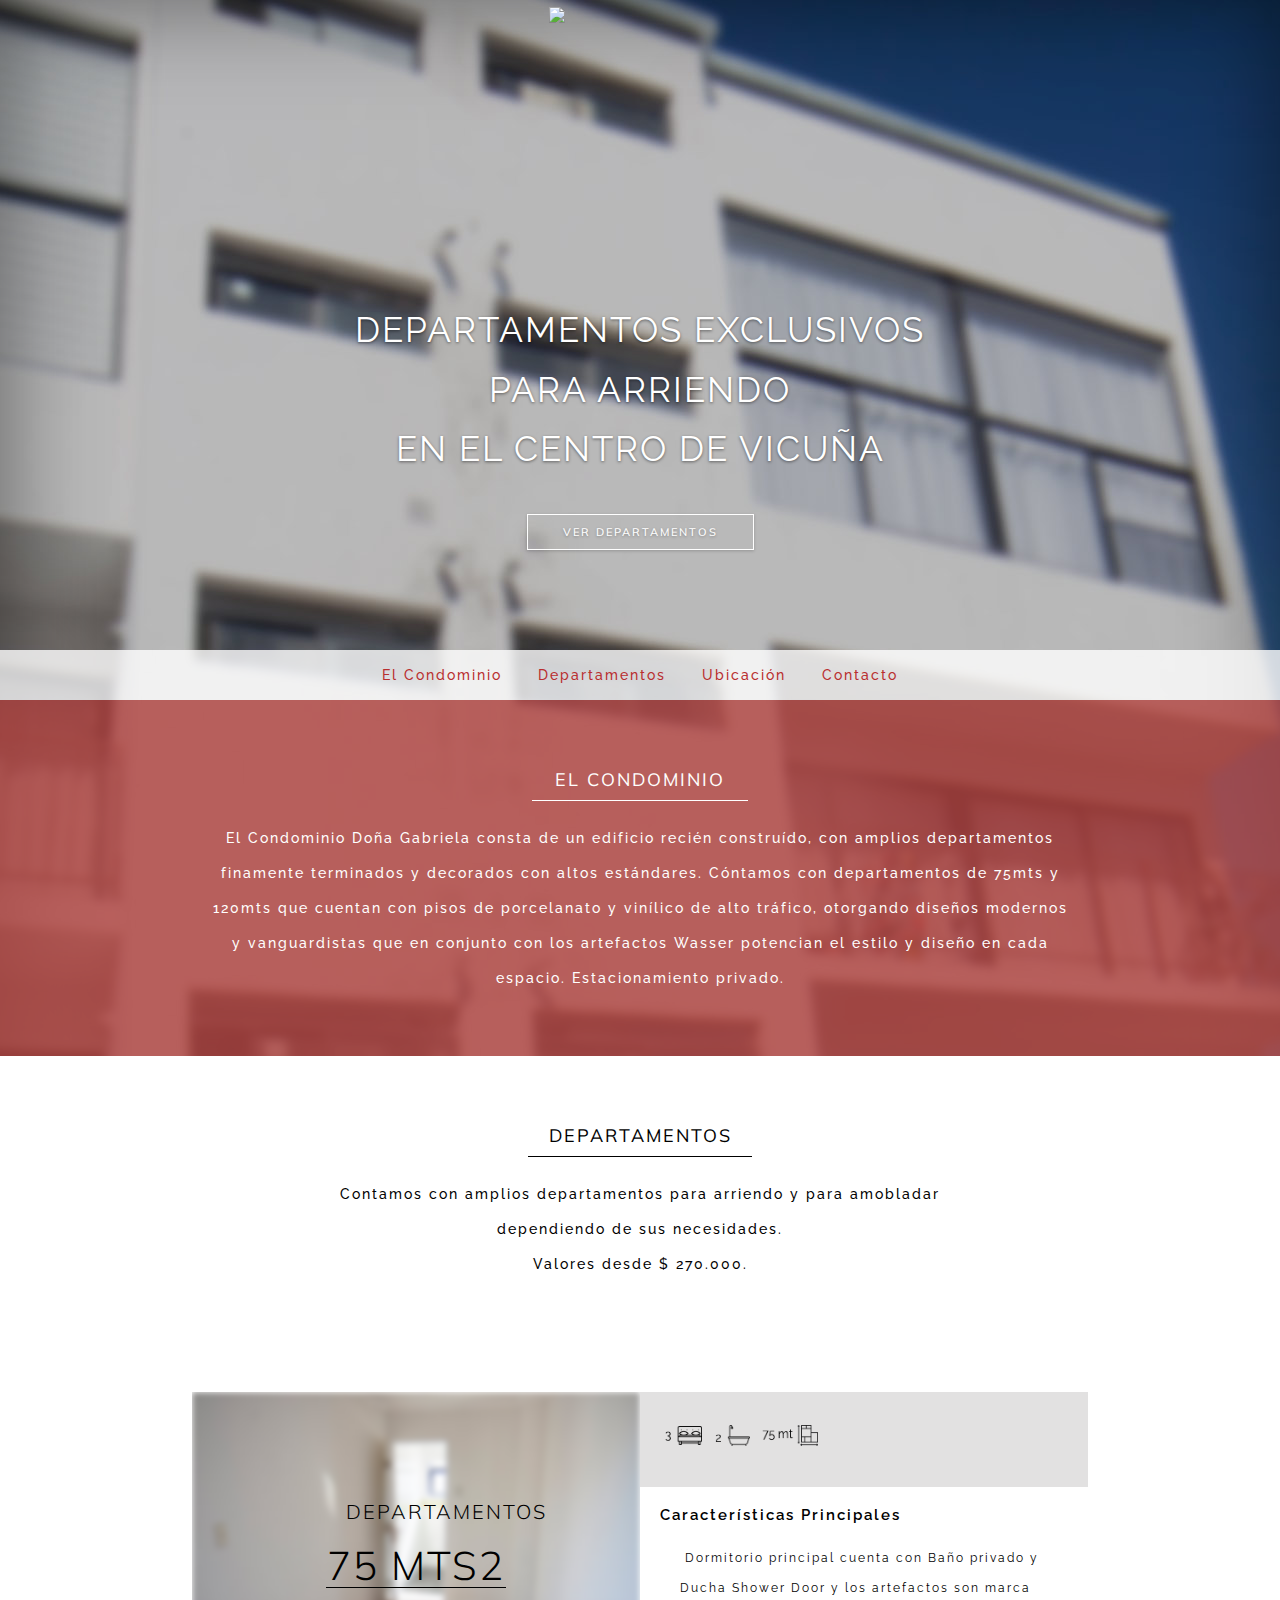
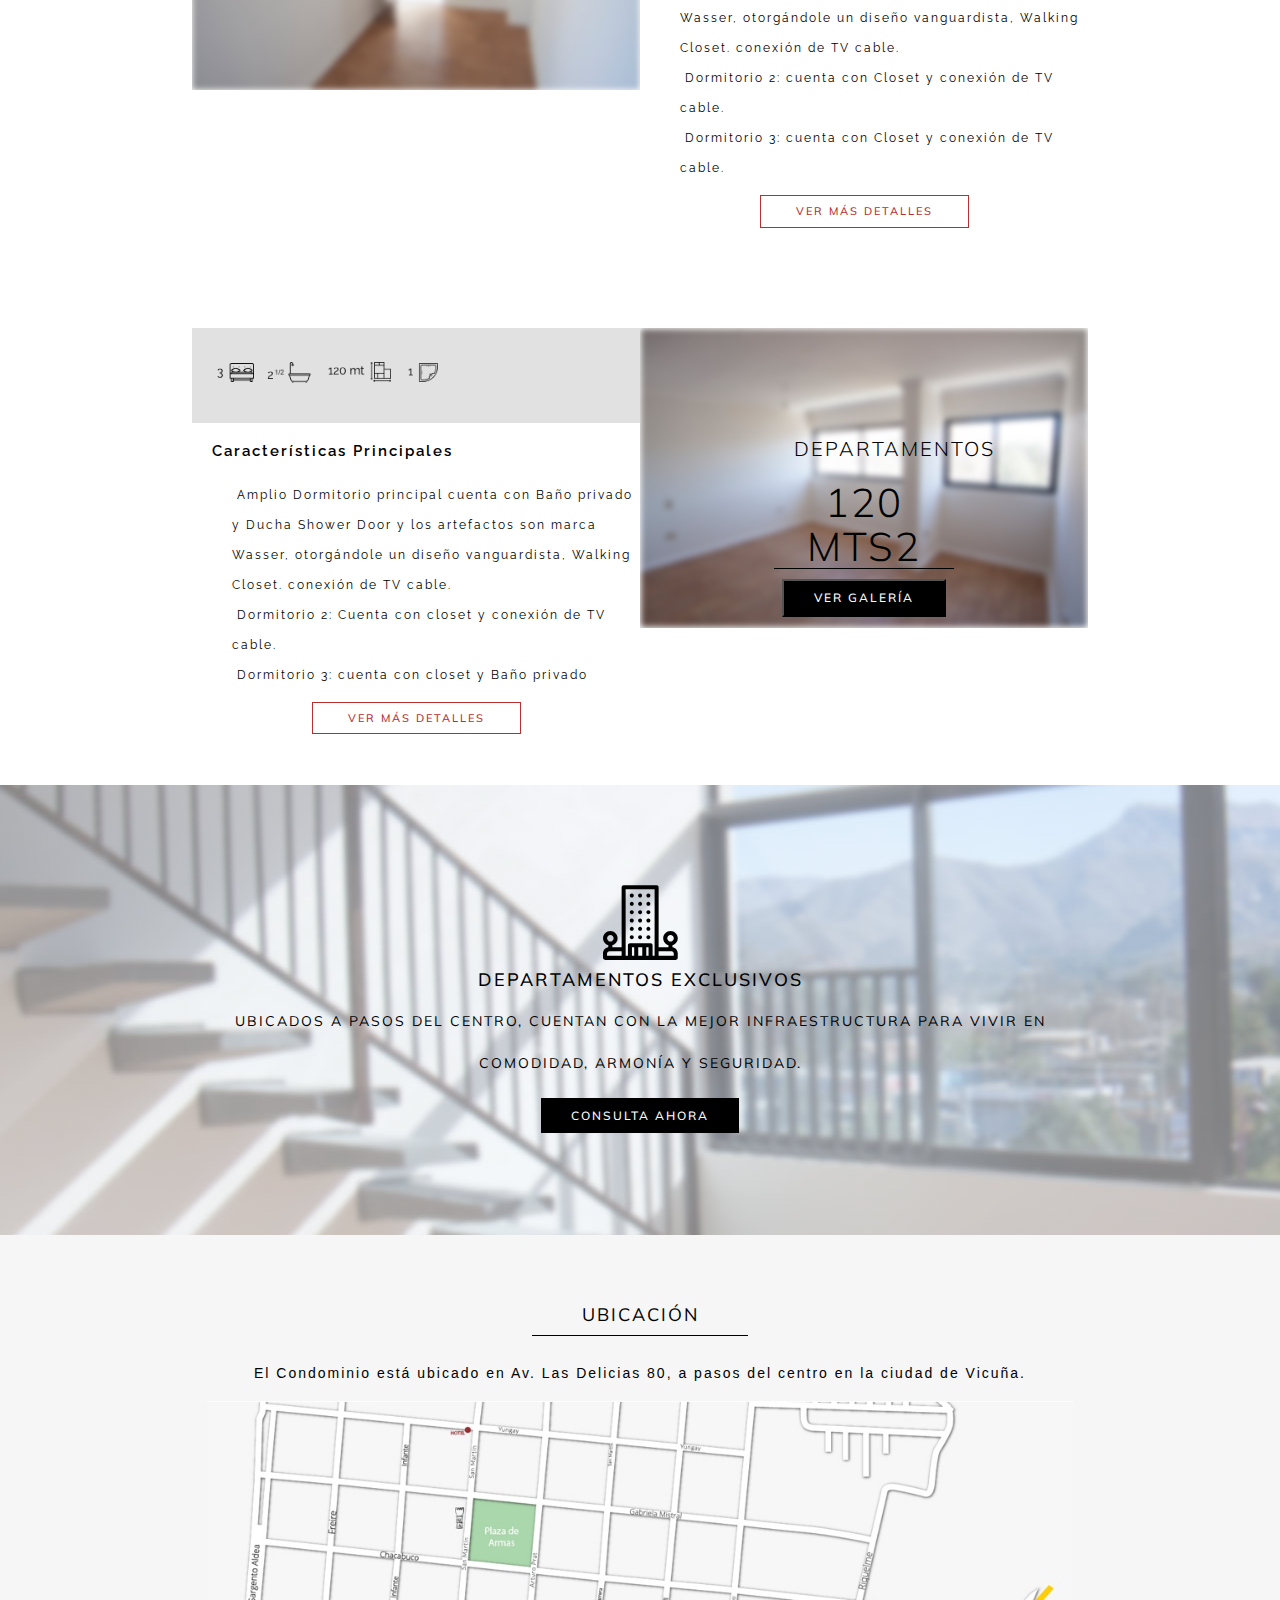
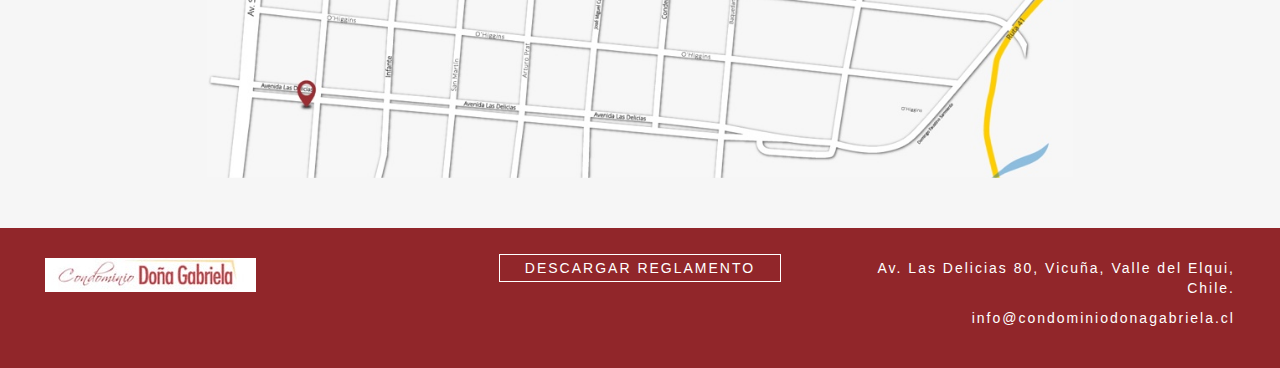
==== index.html @ 1461b1c6 "Cambios en script" ====
<!DOCTYPE html>
<html lang="es">
  <head>
    <meta charset="utf-8">
    <meta http-equiv="X-UA-Compatible" content="IE=edge">
    <meta name="viewport" content="width=device-width, initial-scale=1">
    <!-- The above 3 meta tags *must* come first in the head; any other head content must come *after* these tags -->
    <meta name="description" content="">
    <meta name="author" content="">

    <title>Departamentos arriendo Vicuña. Condominio Doña Gabriela</title>

    <!-- Bootstrap core CSS -->
    <link rel="stylesheet" href="https://maxcdn.bootstrapcdn.com/bootstrap/3.3.7/css/bootstrap.min.css" integrity="sha384-BVYiiSIFeK1dGmJRAkycuHAHRg32OmUcww7on3RYdg4Va+PmSTsz/K68vbdEjh4u" crossorigin="anonymous">
    <!-- Custom styles for this template -->
    <link href="http://code.ionicframework.com/ionicons/2.0.1/css/ionicons.min.css" rel="stylesheet">
    <link href="css/cover.css" rel="stylesheet">
    <link href="css/main.css" rel="stylesheet">
    <link href="https://fonts.googleapis.com/css?family=Muli:300,400|Raleway:300,400,500,600" rel="stylesheet">

  </head>

  <body>

    <div class="site-wrapper">
      <div class="site-wrapper-inner">
        <h3 class="masthead-brand"><img src="img/rectangle-12.jpg"></h3>
        <div class="cover-container">
          <div class="inner cover" id="int-cover">
            <h1 class="cover-heading">DEPARTAMENTOS EXCLUSIVOS <br> PARA ARRIENDO <br> EN EL CENTRO DE VICUÑA</h1>
            <p class="lead">
              <a href="#section2" class="btn btn-lg btn-default">VER DEPARTAMENTOS</a>
            </p>
          </div>
        </div>


        <div id="modal-contact" class="modal" role="dialog" style="display: none">
          <div class="modal-dialog">
            <div class=" contact-wrapper">
              <div class="container">

                <button class="close" type="button" data-dismiss="modal">×</button>
                <h1 class="modal__contact__title">Contacto</h1>

                <div class="row">
                  <div class="col-md-8 col-md-offset-3">
                  
                    <p>Ponte en contacto con nosotros:</p>
                    <form action="https://formspree.io/claudio@elbuencamino.com" method="POST">
                      <input type="text" name="nombre" placeholder="Tu Nombre">
                      <input type="email" name="email" placeholder="Tu E-Mail">
                      <input type="text" name="telefono" placeholder="Tu Teléfono">
                      <textarea rows="4" name="mensaje" placeholder="Tu Mensaje"></textarea>
                      <input type="submit" class="btn btn-lg btn-primary btn-block" value="Enviar">
                    </form>
                  </div>
                  <div class="col-md-4">
                  
                   <!--  <p>
                      También puedes contactarnos en:<br/><br/>
                      Vicuña<br/>
                    Cordovez 540, local 104<br/>
                    Edificio Comercial Buale<br/>
                    Fono: +56 51 222 2625<br/>
                    Cel: +569 9219 5871<br/><br/>

                    Santiago<br/>
                    Avenida Tobalaba 4033, <br/>
                    Oficina A Providencia.<br/>
                    Fono: +56 2 2277 74 41 <br/>
                    <img src="img/mail.svg" /> info@condominiodonagabriela.cl 
                  </p> -->
                  </div>
                </div>
                <div class="row footer">
                  <p>Síguenos en</p>
                  <img src="img/twitter.svg"><img src="img/facebook.svg">
                  <p>Inmobiliaria Santa Mónica S.A. ©</p>
                </div>
              </div>
            </div>
          </div>
        </div>


        <div class="nav">
          <div class="inner">
            <nav class="navbar navbar-default">
              <div class="container-fluid">
                  <!-- Brand and toggle get grouped for better mobile display -->
                  <div class="navbar-header">
                    <button type="button" class="navbar-toggle collapsed" data-toggle="collapse" data-target="#bs-example-navbar-collapse-1" aria-expanded="false">
                      <span class="sr-only">Toggle navigation</span>
                      <span class="icon-bar"></span>
                      <span class="icon-bar"></span>
                      <span class="icon-bar"></span>
                    </button>
                  </div>

                  <!-- Collect the nav links, forms, and other content for toggling -->
                  <div class="collapse navbar-collapse" id="bs-example-navbar-collapse-1">
                    <ul class="nav navbar-nav">
                      <!--<li class="active"><a href="#">Home<span class="sr-only">(current)</span></a></li>-->
                      <li><a href="#section1">El Condominio</a></li>
                      <li><a href="#section2">Departamentos </a></li>
                      <li><a href="#section4">Ubicación </a></li>
                      <li><a href="" data-toggle="modal" data-target="#modal-contact" target="_blank">Contacto</a></li>
                      <!--<li class="dropdown">
                        <a href="#" class="dropdown-toggle" data-toggle="dropdown" role="button" aria-haspopup="true" aria-expanded="false">Dropdown <span class="caret"></span></a>
                        <ul class="dropdown-menu">
                          <li><a href="#">Action</a></li>
                          <li><a href="#">Another action</a></li>
                          <li><a href="#">Something else here</a></li>
                          <li role="separator" class="divider"></li>
                          <li><a href="#">Separated link</a></li>
                          <li role="separator" class="divider"></li>
                          <li><a href="#">One more separated link</a></li>
                        </ul>
                      </li>-->
                    </ul>
                  </div><!-- /.navbar-collapse -->
              </div><!-- /.container-fluid -->
            </nav>
          </div>
        </div>
          <!--Sección1-->
        <div class="section1" id="section1">
          <div class="container row">
            <div class="col-md-12 col-md-12">
              <h4>El condominio</h4>
              <p>
                El Condominio Doña Gabriela consta de un edificio recién construído, con amplios departamentos
                finamente terminados y decorados con altos estándares.
                Cóntamos con departamentos de 75mts y 120mts que cuentan con pisos de porcelanato y
                vinílico de alto tráfico, otorgando diseños modernos y vanguardistas que en conjunto con los artefactos Wasser potencian el estilo y diseño en cada espacio. Estacionamiento privado.
              </p>
            </div>   
          </div>
        </div>
        <!-- Fin seccion1-->
        <!--Sección2-->
        <div class="section2" id="section2">
          <div class="container row">
            <div class="col-md-12 col-sm-12">
              <h4>Departamentos</h4>
              <p>
                Contamos con amplios departamentos para arriendo y para amobladar </br>dependiendo de sus necesidades.</br>
                Valores desde $ 270.000.
              </p>
            </div>   
          </div>
          <div class="row container" >
            <div class="col-md-6 col-lg-6 col-sm-12">
              <a title="Image 1" href="#section2" id="75mts">
                <img class="foto-75" src="img/dptos75.jpg" id="image-1" width="100%">
              </a>
                <div class="captions">
                  <h6 class="foto-cap">DEPARTAMENTOS</h6>
                  <h5 class="foto-cap">75 MTS2</h5>
                </div>
              </div>
            <div class="col-md-6 col-lg-6 col-sm-12">
              <div class="depto75">
                <!--<h5>$380.000</h5>-->
                <ul>
                  <li><img src="img/3D.png"></li>
                  <li><img src="img/2B.png"></li>
                  <li><img src="img/75mt.png"></li>
                </ul>
              </div>
              <h6>Características Principales</h6>
                <ul>
                  <li><span class="ion-ios-arrow-right"></span>Dormitorio principal cuenta con Baño privado y Ducha Shower Door y los artefactos son marca Wasser, otorgándole un diseño vanguardista, Walking Closet. conexión de TV cable.</li>
                  <li><span class="ion-ios-arrow-right"></span>Dormitorio 2: cuenta con Closet y conexión de TV cable.</li>
                  <li><span class="ion-ios-arrow-right"></span>Dormitorio 3: cuenta con Closet y conexión de TV cable.</li>
                </ul>
                <div id="detalles-75" style="display:none">
                <ul>
                  <li><span class="ion-ios-arrow-right"></span>Baño 2 : Ducha Shower Door y los artefactos son marca Wasser, otorgándole un diseño vanguardista</li>
                  <li><span class="ion-ios-arrow-right"></span>Living comedor: Un espacio bastante amplio. Para realizar sus sueños.</li>
                  <li><span class="ion-ios-arrow-right"></span>Cocina con logia : Bastante amplia. Con cubiertas en granito.</li>
                  <li><span class="ion-ios-arrow-right"></span>Terraza.</li>
                </ul>
              </div>
              <a class="btn" id ="btn-ver75" href="#">VER MÁS DETALLES</a>
            </div>
          </div>
          <div class="row container">
            <div class="col-md-6 col-lg-6 col-sm-12 visible-sm-6 visible-xs-6 hidden-lg hidden-md" id="imagen-120">
              <a title="Image 2" href="#section2">
                <img class="foto-75 thumbnail" src="img/dptos120.jpg" width="100%" id="image-2">
              </a>
              <div class="captions">
                <h6 class="foto-cap">DEPARTAMENTOS</h6>
                <h5 class="foto-cap">120 MTS2</h5>
                <button class="btn-galeria" data-toggle="modal" data-target="#modal-gallery"> Ver Galería</button>
              </div>
            </div>
            <div class="col-md-6 col-lg-6 col-sm-12 item" id="detalles-120">
              <div class="depto75">
                <!--<h5>$550.000</h5>-->
                <ul>
                  <li><img src="img/3D.png"></li>
                  <li><img src="img/2-B.png"></li>
                  <li><img src="img/120mt.png"></li>
                  <li><img src="img/1.png"></li>
                </ul>
              </div>
                <h6>Características Principales</h6>
                <ul>
                  <li><span class="ion-ios-arrow-right"></span>Amplio Dormitorio principal cuenta con Baño privado y Ducha Shower Door y los artefactos son marca Wasser, otorgándole un diseño vanguardista, Walking Closet. conexión de TV cable.</li>
                  <li><span class="ion-ios-arrow-right"></span>Dormitorio 2: Cuenta con closet y conexión de TV cable.</li>
                  <li><span class="ion-ios-arrow-right"></span>Dormitorio 3: cuenta con closet y Baño privado</li>
                </ul>
                <div id="detalles-200" style="display:none">
                  <ul>  
                    <li><span class="ion-ios-arrow-right"></span>Baño 2 : Ducha Shower Door y los artefactos son marca Wasser, otorgándole un diseño vanguardista</li>
                    <li><span class="ion-ios-arrow-right"></span>Living comedor: Un espacio bastante ampliio. En doble altura para realizar sus sueños.</li>
                    <li><span class="ion-ios-arrow-right"></span>Cocina con logia : Bastante amplia. Con cubiertas en granito.</li>
                    <li><span class="ion-ios-arrow-right"></span><strong>Terraza de 30mts2 que cuenta con un SPA ( Tina de Hidromasaje). Ideal para Relajarse con una vista espléndida al valle del Elqui.</strong></li>
                  </ul>
                </div>
                <a href="#" id="btn-ver">VER MÁS DETALLES</a>
            </div>
            <div class="col-md-6 col-lg-6 col-sm-12 hidden-sm hidden-xs visible-sm-6 visible-xs-6" id="imagen-120">
              <a title="Image 2" href="#section2">
                <img class="foto-75 thumbnail" src="img/dptos120.jpg" width="100%" id="image-2">
              </a>
              <div class="captions">
                <h6 class="foto-cap">DEPARTAMENTOS</h6>
                <h5 class="foto-cap">120 MTS2</h5>
                <button class="btn-galeria" data-toggle="modal" data-target="#modal-gallery"> Ver Galería</button>
              </div>          
            </div>
          </div>
        </div>
        <!-- Fin seccion2-->
        <!-- MODAL-->
        <div class="hidden" id="img-repo">
                  <!-- #image-1 -->
                  <!--<div class="item" id="image-1">
                    <img class="thumbnail img-responsive" title="Image 11" src="img/dptos120_1.jpg">
                  </div>
                  <div class="item" id="image-1">
                    <img class="thumbnail img-responsive" title="Image 12" src="img/dptos120_2.jpg">
                  </div>
                  <div class="item" id="image-1">
                    <img class="thumbnail img-responsive" title="Image 13" src="img/dptos120_3.jpg">
                  </div>-->
                    
                  <!-- #image-2 -->
                  <div class="item" id="image-2">
                    <img class="thumbnail img-responsive" title="Image 21" src="img/depto120_1.jpg">
                  </div>
                  <div class="item" id="image-2">
                    <img class="thumbnail img-responsive" title="Image 21" src="img/depto120_2.jpg">
                  </div>
                  <div class="item" id="image-2">
                    <img class="thumbnail img-responsive" title="Image 23" src="img/depto120_3.jpg">
                  </div>
              </div>
              <div class="modal" id="modal-gallery" role="dialog">
                    <div class="modal-dialog">
                      <div class="modal-content">
                        <!--<div class="modal-header">
                            <button class="close" type="button" data-dismiss="modal">×</button>
                            <h3 class="modal-title"></h3>
                        </div>-->
                        <div class="modal-body">
                          <button class="close" type="button" data-dismiss="modal">×</button>
                          <div id="modal-carousel" class="carousel">
                     
                            <div class="carousel-inner">           
                              <div class="active item" id="image-2">
                                <img class="thumbnail img-responsive" title="Image 21" src="img/depto120_1.jpg">
                              </div>
                              <div class="item" id="image-2">
                                <img class="thumbnail img-responsive" title="Image 21" src="img/depto120_2.jpg">
                              </div>
                              <div class="item" id="image-2">
                                <img class="thumbnail img-responsive" title="Image 23" src="img/depto120_3.jpg">
                              </div>
                            </div>
                            <a class="carousel-control left" href="#modal-carousel" data-slide="prev"><i class="glyphicon glyphicon-chevron-left"></i></a>
                            <a class="carousel-control right" href="#modal-carousel" data-slide="next"><i class="glyphicon glyphicon-chevron-right"></i></a>
                              
                          </div>
                        </div>
                        <div class="modal-footer">
                            <button class="btn btn-default" data-dismiss="modal">Cerrar</button>
                        </div>
                      </div>
                    </div>
              </div>
        <!--Sección3-->
        <div class="section3">
          <div class="container row">
            <div class="col-md-12 col-md-12">
              <img src="img/apartments.svg">
              <h4>DEPARTAMENTOS EXCLUSIVOS</h4>
              <p>
                UBICADOS A PASOS DEL CENTRO, CUENTAN CON LA MEJOR INFRAESTRUCTURA PARA VIVIR EN COMODIDAD, ARMONÍA Y SEGURIDAD.
              </p>
              <a data-toggle="modal" data-target="#modal-contact" href="#">CONSULTA AHORA</a>
            </div>   
          </div>
        </div>
        <!-- Fin seccion3-->
        <!--Sección4-->
        <div class="section4" id="section4">
          <div class="container row">
            <div class="col-md-12 col-md-12">
              <h4>UBICACIÓN</h4>
              <p>
                El Condominio está ubicado en Av. Las Delicias 80, a pasos del centro en la ciudad de Vicuña. 
              </p>
              <img class="img-responsive" src="img/mapa-condominio.jpg">
            </div>   
          </div>
        </div>
        <!-- Fin seccion4-->
      <footer class="row">
        <div class="col-md-4 text-left">
          <img src="img/logo.jpg">
        </div>
        <div class="col-md-4">
	        <a href="reglamento_interno.pdf" class="btn-reg">Descargar Reglamento</a>
        </div>
        <div class="col-md-4 text-right">
          <p>Av. Las Delicias 80, Vicuña, Valle del Elqui, Chile.</p>
          <p>info@condominiodonagabriela.cl</p>
        </div>
      </footer>
      </div>

    </div>
    
    <!-- Bootstrap core JavaScript
    ================================================== -->
    <!-- Placed at the end of the document so the pages load faster -->
    <script src="https://ajax.googleapis.com/ajax/libs/jquery/1.12.4/jquery.min.js"></script>
    <script src="https://code.jquery.com/jquery-migrate-1.2.1.min.js"></script>
    <script src="https://maxcdn.bootstrapcdn.com/bootstrap/3.3.7/js/bootstrap.min.js" integrity="sha384-Tc5IQib027qvyjSMfHjOMaLkfuWVxZxUPnCJA7l2mCWNIpG9mGCD8wGNIcPD7Txa" crossorigin="anonymous"></script>
    <script type="text/javascript">
    $(document).ready(function() {
        
       /* activate the carousel */
       $("#modal-carousel").carousel({interval:false});

       /* change modal title when slide changes */
       $("#modal-carousel").on("slid.bs.carousel",       function () {
            $(".modal-title")
            .html($(this)
            .find(".active img")
            .attr("title"));
       });

       /* when clicking a thumbnail */
       $(".row .thumbnail").click(function(){
        var content = $(".carousel-inner");
        var title = $(".modal-title");
      
        content.empty();  
        title.empty();
      
        var id = this.id;  
         var repo = $("#img-repo .item");
         var repoCopy = repo.filter("#" + id).clone();
         var active = repoCopy.first();
      
        active.addClass("active");
        title.html(active.find("img").attr("title"));
        content.append(repoCopy);

        // show the modal
        $("#modal-gallery").modal("show");
      });
      
      // jQuery
      $( "#btn-ver" ).click(function() {
        $(this).text(function(i, v){
               return v === 'VER MENOS DETALLES' ? 'VER MÁS DETALLES' : 'VER MENOS DETALLES'
            })
        event.preventDefault();
        $( "#detalles-200" ).toggle( "slow", function() {
        });
      });9
      $( "#btn-ver75" ).click(function() {
        $(this).text(function(i, v){
               return v === 'VER MENOS DETALLES' ? 'VER MÁS DETALLES' : 'VER MENOS DETALLES'
            })
        event.preventDefault();
        $( "#detalles-75" ).toggle( "slow", function() {
        });
      });
    });
    </script>
    <script type="text/javascript">

function goToByScroll(id) {
    $('html,body').animate({
        scrollTop: $(id).offset().top
    },'1000');
}

$("#bs-example-navbar-collapse-1 > ul > li > a").click(function (e) {
    // Prevent a page reload when a link is pressed
    e.preventDefault();
    // Call the scroll function
    goToByScroll($(this).attr("href"));
});
$("#int-cover a").click(function (e) {
    // Prevent a page reload when a link is pressed
    e.preventDefault();
    // Call the scroll function
    goToByScroll($(this).attr("href"));
});
</script>
<script>
$(document).ready(function() {
  $( ".captions" ).hover(
  function() {
    $( "#image-1" ).addClass( "enfoque");
  }, function() {
    $( "#image-1" ).removeClass( "enfoque" );
  }
);
});
</script>

<script>
  $(document).ready(function() {  
  		$(".carousel").swipe({
		  swipe: function(event, direction, distance, duration, fingerCount, fingerData) {
		
		    if (direction == 'left') $(this).carousel('next');
		    if (direction == 'right') $(this).carousel('prev');
		
		  },
		  allowPageScroll:"vertical"
		
		});
		$("#modal-contact").modal("show");
	});

  $(function() {
    $('a[href*="#"]:not([href="#"])').click(function() {
      if (location.pathname.replace(/^\//,'') == this.pathname.replace(/^\//,'') && location.hostname == this.hostname) {
        var target = $(this.hash);
        target = target.length ? target : $('[name=' + this.hash.slice(1) +']');
        if (target.length) {
          $('html, body').animate({
            scrollTop: target.offset().top
          }, 1000);
          return false;
        }
      }
    });
  });
</script>
  </body>
</html>
---- css/cover.css ----
/*
 * Globals
 */

/* Links */
a,
a:focus,
a:hover {
  color: #fff;
}

/* Custom default button */
.btn-default,
.btn-default:hover,
.btn-default:focus {
  color: #333;
  text-shadow: none; /* Prevent inheritance from `body` */
  background-color: #fff;
  border: 1px solid #fff;
}


/*
 * Base structure
 */

html,
body {
  height: 100%;
  background-color: #333;
}
body {
  color: #fff;
  text-align: center;
}

/* Extra markup and styles for table-esque vertical and horizontal centering */
.site-wrapper {
    background:url(../img/Condominio-Islas-del-Mediterraneo-La-Serena.jpg) center top no-repeat;
  	display: table;
  	width: 100%;
  	height: 100%; /* For at least Firefox */
  	min-height: 100%;
  	-webkit-box-shadow: inset 0 0 100px rgba(0,0,0,.5);
          box-shadow: inset 0 0 100px rgba(0,0,0,.5);
}
.site-wrapper-inner {
  display: table-cell;
  vertical-align: top;
}
.cover-container {
  margin-right: auto;
  margin-left: auto;
}

/* Padding for spacing */
.inner {
  padding: 30px;
}


/*
 * Header
 */
.masthead-brand {
  position: absolute;
  top: 0;
  left: 50%;
  margin-left:-91px;
  margin-top: 0;
  margin-bottom: 10px;

}

.masthead-nav > li {
  display: inline-block;
}
.masthead-nav > li + li {
  margin-left: 20px;
}
.masthead-nav > li > a {
  padding-right: 0;
  padding-left: 0;
  font-size: 16px;
  font-weight: bold;
  color: #fff; /* IE8 proofing */
  color: rgba(255,255,255,.75);
  border-bottom: 2px solid transparent;
}
.masthead-nav > li > a:hover,
.masthead-nav > li > a:focus {
  background-color: transparent;
  border-bottom-color: #a9a9a9;
  border-bottom-color: rgba(255,255,255,.25);
}
.masthead-nav > .active > a,
.masthead-nav > .active > a:hover,
.masthead-nav > .active > a:focus {
  color: #fff;
  border-bottom-color: #fff;
}

@media (min-width: 768px) {
  .masthead-brand {
    float: left;
  }
  .masthead-nav {
    float: right;
  }
}


/*
 * Cover
 */

.cover {
  padding: 0 20px;
}
.cover .btn-lg {
  padding: 10px 20px;
  font-weight: bold;
}


/*
 * Footer
 */

.mastfoot {
  color: #999; /* IE8 proofing */
  color: rgba(255,255,255,.5);
}


/*
 * Affix and center
 */

@media (min-width: 768px) {
  /* Pull out the header and footer */
  .masthead {
    position: fixed;
    top: 0;
  }
  .mastfoot {
    position: fixed;
    bottom: 0;
  }
  /* Start the vertical centering */
  .site-wrapper-inner {
    vertical-align: middle;
  }
  /* Handle the widths */
  .masthead,
  .mastfoot,
  .cover-container {
    width: 100%; /* Must be percentage or pixels for horizontal alignment */
  }
}

@media (min-width: 992px) {
  .masthead,
  .mastfoot,
  .cover-container {
    width: 700px;
  }
}
---- css/main.css ----
@import url(https://fonts.googleapis.com/css?family=Raleway:400,500,600|Muli:400,300);
.site-wrapper {
  letter-spacing: 2px;
}

.site-wrapper .cover-container {
  margin: 300px auto 100px auto;
}

.site-wrapper .cover-container .cover-heading {
  text-shadow: 0 1px 3px rgba(0, 0, 0, 0.5);
  font-family: "Raleway", sans-serif;
  font-weight: 400;
  line-height: 1.7;
  font-size: 3.5rem;
  text-shadow: 0 1px 3px rgba(0, 0, 0, 0.5);
  -moz-text-shadow: 0 1px 3px rgba(0, 0, 0, 0.5);
  -webkit-text-shadow: 0 1px 3px rgba(0, 0, 0, 0.5);
}

.site-wrapper .cover-container .lead {
  margin-top: 35px;
}

.site-wrapper .cover-container .btn-default {
  font-family: "Muli", sans-serif;
  font-weight: 500;
  font-size: 1.1rem;
  color: #FFF;
  background-color: transparent;
  border: 1px solid #FFF;
  border-radius: 0;
  padding: 10px 35px;
  text-shadow: 0 1px 3px rgba(0, 0, 0, 0.3);
  -moz-text-shadow: 0 1px 3px rgba(0, 0, 0, 0.3);
  -webkit-text-shadow: 0 1px 3px rgba(0, 0, 0, 0.3);
  box-shadow: 0 1px 3px rgba(0, 0, 0, 0.2);
}

.site-wrapper .nav .inner {
  padding: 0;
}

.site-wrapper .nav .inner .navbar {
  border-radius: 0;
  text-align: center;
  margin-bottom: 0;
}

.site-wrapper .nav .inner .navbar-default {
  background-color: rgba(255, 255, 255, 0.8);
  border: 0;
}

.site-wrapper .nav .inner .navbar-default .navbar-nav {
  float: none;
}

.site-wrapper .nav .inner .navbar-default .navbar-nav > li {
  float: none;
  display: inline-block;
  *display: inline;
  /* ie7 fix */
  *zoom: 1;
  /* hasLayout ie7 trigger */
  vertical-align: top;
}

.site-wrapper .nav .inner .navbar-default .navbar-nav > li > a {
  font-family: "Raleway", sans-serif;
  font-weight: 500;
  color: #B92E2F;
}

.site-wrapper .section1 {
  color: #FFF;
  background-color: rgba(183, 73, 69, 0.8);
  width: 100%;
}

.site-wrapper .section1 .container {
  line-height: 2.5;
  padding: 50px 0;
  margin: 0 auto;
  width: 70%;
}

@media screen and (min-width: 768px) and (max-width: 1024px) {
  .site-wrapper .section1 .container {
    font-size: 1.3rem;
  }
}

.site-wrapper .section1 .container h4 {
  width: 25%;
  padding: 0 0 10px 0;
  border-bottom: 1px solid #FFF;
  margin: 20px auto;
  font-family: "Muli", sans-serif;
  font-weight: 400;
  text-transform: uppercase;
}

@media screen and (min-width: 320px) and (max-width: 460px) {
  .site-wrapper .section1 .container h4 {
    width: 90%;
  }
}

@media screen and (min-width: 768px) and (max-width: 1024px) {
  .site-wrapper .section1 .container h4 {
    width: 40%;
  }
}

.site-wrapper .section1 .container p {
  font-family: "Raleway", sans-serif;
  font-weight: 500;
}

.site-wrapper .section2 {
  color: #000;
  background-color: #FFF;
  width: 100%;
}

.site-wrapper .section2 .container {
  line-height: 2.5;
  padding: 50px 0;
  margin: 0 auto;
  width: 70%;
}

@media screen and (min-width: 320px) and (max-width: 460px) {
  .site-wrapper .section2 .container {
    width: 100%;
  }
}

.site-wrapper .section2 .container h4 {
  width: 25%;
  padding: 0 0 10px 0;
  border-bottom: 1px solid #000;
  margin: 20px auto;
  font-family: "Muli", sans-serif;
  font-weight: 400;
  text-transform: uppercase;
}

@media screen and (min-width: 320px) and (max-width: 460px) {
  .site-wrapper .section2 .container h4 {
    width: 70%;
  }
}

@media screen and (min-width: 768px) and (max-width: 1024px) {
  .site-wrapper .section2 .container h4 {
    width: 40%;
  }
}

.site-wrapper .section2 .container p {
  font-family: "Raleway", sans-serif;
  font-weight: 500;
}

@media screen and (min-width: 320px) and (max-width: 460px) {
  .site-wrapper .section2 .container p {
    margin: 0 30px;
  }
}

.site-wrapper .section2 .container .col-sm-12, .site-wrapper .section2 .container .col-md-12, .site-wrapper .section2 .container .col-lg-6 {
  overflow: hidden;
  padding: 0;
}

.site-wrapper .section2 .container .col-sm-12 img.foto-75, .site-wrapper .section2 .container .col-md-12 img.foto-75, .site-wrapper .section2 .container .col-lg-6 img.foto-75 {
  -webkit-filter: blur(3px);
  -moz-filter: blur(3px);
  -o-filter: blur(3px);
  -ms-filter: blur(3px);
  filter: blur(3px);
  -webkit-transition: .3s ease-in-out;
  transition: .3s ease-in-out;
  margin: 0;
  padding: 0;
  border-radius: 0;
}

.site-wrapper .section2 .container .col-sm-12 img.foto-75:hover, .site-wrapper .section2 .container .col-md-12 img.foto-75:hover, .site-wrapper .section2 .container .col-lg-6 img.foto-75:hover {
  -webkit-filter: blur(0);
  filter: blur(0);
}

.site-wrapper .section2 .container .col-sm-12 .captions, .site-wrapper .section2 .container .col-md-12 .captions, .site-wrapper .section2 .container .col-lg-6 .captions {
  position: absolute;
  top: 30%;
  left: 30%;
  margin: 0 auto;
  width: 40%;
}

@media screen and (min-width: 320px) and (max-width: 460px) {
  .site-wrapper .section2 .container .col-sm-12 .captions, .site-wrapper .section2 .container .col-md-12 .captions, .site-wrapper .section2 .container .col-lg-6 .captions {
    top: 25%;
    left: 28%;
  }
}

.site-wrapper .section2 .container .col-sm-12 .captions h6, .site-wrapper .section2 .container .col-md-12 .captions h6, .site-wrapper .section2 .container .col-lg-6 .captions h6 {
  font-family: "Muli", sans-serif;
  font-weight: 300;
  font-size: 2rem;
}

@media screen and (min-width: 320px) and (max-width: 460px) {
  .site-wrapper .section2 .container .col-sm-12 .captions h6, .site-wrapper .section2 .container .col-md-12 .captions h6, .site-wrapper .section2 .container .col-lg-6 .captions h6 {
    font-size: 1rem;
    margin-left: 0;
  }
}

.site-wrapper .section2 .container .col-sm-12 .captions h5, .site-wrapper .section2 .container .col-md-12 .captions h5, .site-wrapper .section2 .container .col-lg-6 .captions h5 {
  font-family: "Muli", sans-serif;
  font-weight: 300;
  font-size: 4rem;
  border-bottom: 1px solid #000;
}

@media screen and (min-width: 320px) and (max-width: 460px) {
  .site-wrapper .section2 .container .col-sm-12 .captions h5, .site-wrapper .section2 .container .col-md-12 .captions h5, .site-wrapper .section2 .container .col-lg-6 .captions h5 {
    font-size: 2rem;
  }
}

.site-wrapper .section2 .container .col-sm-12 .captions button.btn-galeria, .site-wrapper .section2 .container .col-md-12 .captions button.btn-galeria, .site-wrapper .section2 .container .col-lg-6 .captions button.btn-galeria {
  text-transform: uppercase;
  color: white;
  font-family: "Muli", sans-serif;
  font-weight: 500;
  font-size: 1.2rem;
  background-color: #000;
  letter-spacing: 2px;
  padding: 2px 30px;
}

.site-wrapper .section2 .container .col-sm-12 h6, .site-wrapper .section2 .container .col-md-12 h6, .site-wrapper .section2 .container .col-lg-6 h6 {
  font-family: "Raleway", sans-serif;
  font-weight: 600;
  font-size: 1.5rem;
  text-align: left;
  margin: 20px;
}

@media screen and (min-width: 320px) and (max-width: 460px) {
  .site-wrapper .section2 .container .col-sm-12 h6, .site-wrapper .section2 .container .col-md-12 h6, .site-wrapper .section2 .container .col-lg-6 h6 {
    margin: 20px 0;
    text-align: center;
  }
}

.site-wrapper .section2 .container .col-sm-12 ul, .site-wrapper .section2 .container .col-md-12 ul, .site-wrapper .section2 .container .col-lg-6 ul {
  text-align: left;
}

.site-wrapper .section2 .container .col-sm-12 ul li, .site-wrapper .section2 .container .col-md-12 ul li, .site-wrapper .section2 .container .col-lg-6 ul li {
  font-size: 1.2rem;
  font-family: "Raleway", sans-serif;
  font-weight: 400;
  list-style: none;
}

.site-wrapper .section2 .container .col-sm-12 ul li span, .site-wrapper .section2 .container .col-md-12 ul li span, .site-wrapper .section2 .container .col-lg-6 ul li span {
  margin-right: 5px;
}

.site-wrapper .section2 .container .col-sm-12 a#btn-ver, .site-wrapper .section2 .container .col-md-12 a#btn-ver, .site-wrapper .section2 .container .col-lg-6 a#btn-ver {
  font-size: 1.1rem;
  font-family: "Muli", sans-serif;
  font-weight: 500;
  color: #B92E2F;
  padding: 8px 35px;
  border: 1px solid #B92E2F;
  border-radius: 0;
}

.site-wrapper .section2 .container .col-sm-12 a.btn, .site-wrapper .section2 .container .col-md-12 a.btn, .site-wrapper .section2 .container .col-lg-6 a.btn {
  font-size: 1.1rem;
  font-family: "Muli", sans-serif;
  font-weight: 500;
  color: #B92E2F;
  padding: 8px 35px;
  border: 1px solid #B92E2F;
  border-radius: 0;
}

.site-wrapper .section2 .container .col-sm-12 .depto75, .site-wrapper .section2 .container .col-md-12 .depto75, .site-wrapper .section2 .container .col-lg-6 .depto75 {
  width: 100%;
  padding: 25px;
  background-color: #e2e1e1;
}

.site-wrapper .section2 .container .col-sm-12 .depto75 h5, .site-wrapper .section2 .container .col-md-12 .depto75 h5, .site-wrapper .section2 .container .col-lg-6 .depto75 h5 {
  text-align: left;
  font-family: "Raleway", sans-serif;
  font-weight: 500;
  font-size: 2rem;
  margin-bottom: 25px;
}

.site-wrapper .section2 .container .col-sm-12 .depto75 ul, .site-wrapper .section2 .container .col-md-12 .depto75 ul, .site-wrapper .section2 .container .col-lg-6 .depto75 ul {
  text-align: left;
  padding: 0;
}

.site-wrapper .section2 .container .col-sm-12 .depto75 ul li, .site-wrapper .section2 .container .col-md-12 .depto75 ul li, .site-wrapper .section2 .container .col-lg-6 .depto75 ul li {
  float: none;
  display: inline-block;
}

.site-wrapper .section2 .container .col-sm-12 .depto75 ul li img, .site-wrapper .section2 .container .col-md-12 .depto75 ul li img, .site-wrapper .section2 .container .col-lg-6 .depto75 ul li img {
  width: 85%;
  filter: none;
}

.site-wrapper .modal-dialog {
  width: 75%;
}

@media screen and (min-width: 320px) and (max-width: 460px) {
  .site-wrapper .modal-dialog {
    width: 95%;
  }
}

@media screen and (min-width: 768px) and (max-width: 1024px) {
  .site-wrapper .modal-dialog {
    width: 95%;
  }
}

.site-wrapper .modal-dialog .modal-content {
  background-color: #000;
}

.site-wrapper .modal-dialog .modal-content button.btn-default {
  font-size: 1.1rem;
  font-family: "Muli", sans-serif;
  font-weight: 500;
  color: white;
  padding: 8px 35px;
  border: 1px solid white;
  border-radius: 0;
  letter-spacing: 2px;
  background-color: #000;
  text-transform: uppercase;
}

.site-wrapper .modal-dialog .modal-content .carousel-inner .item img {
  width: 100%;
  margin: 0;
}

.site-wrapper .modal-dialog .modal-content .carousel-inner .item img .img-responsive {
  width: 100%;
}

@media screen and (min-width: 320px) and (max-width: 460px) {
  .site-wrapper .modal-dialog .modal-content .modal-dialog {
    margin: 10px auto;
  }
}

.site-wrapper .section3 {
  width: 100%;
  background: url(../img/fondosection3.jpg);
  color: #000;
  z-index: 1;
  min-height: 400px;
  max-height: 450px;
}

.site-wrapper .section3 .container {
  line-height: 3;
  padding: 100px 0;
  margin: 0 auto;
  width: 70%;
  z-index: 999;
}

@media screen and (min-width: 320px) and (max-width: 460px) {
  .site-wrapper .section3 .container {
    padding: 25px 0;
    line-height: 2.3;
    width: 90%;
  }
}

.site-wrapper .section3 .container .col-md-12, .site-wrapper .section3 .container .col-md-12 {
  font-family: "Muli", sans-serif;
  font-weight: 400;
}

.site-wrapper .section3 .container .col-md-12 img, .site-wrapper .section3 .container .col-md-12 img {
  margin: 0 auto;
}

.site-wrapper .section3 .container .col-md-12 a, .site-wrapper .section3 .container .col-md-12 a {
  font-family: "Muli", sans-serif;
  font-weight: 500;
  font-size: 1.2rem;
  background-color: #000;
  padding: 10px 30px;
}

.site-wrapper .section4 {
  width: 100%;
  background-color: #F6F6F6;
  color: #000;
}

.site-wrapper .section4 .container {
  line-height: 2.5;
  padding: 50px 0;
  margin: 0 auto;
  width: 70%;
}

.site-wrapper .section4 .container h4 {
  width: 25%;
  padding: 0 0 10px 0;
  border-bottom: 1px solid #000;
  margin: 20px auto;
  font-family: "Muli", sans-serif;
  font-weight: 400;
  text-transform: uppercase;
}

@media screen and (min-width: 320px) and (max-width: 460px) {
  .site-wrapper .section4 .container h4 {
    width: 90%;
  }
}

.site-wrapper footer.row {
  margin-left: 0;
  padding: 30px;
  width: 100%;
  background-color: #91262A;
}

.site-wrapper footer.row .col-md-4 a, .site-wrapper footer.row col-sm-8 a {
  text-transform: uppercase;
  border: 1px solid #FFF;
  text-align: left;
  padding: 5px 25px;
  margin: 10px 0;
}

@media screen and (min-width: 768px) and (max-width: 1024px) {
  .site-wrapper footer.row .col-md-4 a, .site-wrapper footer.row col-sm-8 a {
    text-align: right;
    float: right;
  }
}

@media screen and (min-width: 320px) and (max-width: 460px) {
  .site-wrapper footer.row .col-md-5, .site-wrapper footer.row col-sm-8 {
    margin-top: 25px;
  }
}

.site-wrapper footer.row .col-md-5 p, .site-wrapper footer.row col-sm-8 p {
  text-align: right;
  color: #FFF;
  margin: 0;
}

.site-wrapper footer.row .col-md-3 img, .site-wrapper footer.row col-sm-4 img {
  margin: 0 auto 25px auto;
  text-align: left;
  float: left;
}

@media screen and (min-width: 320px) and (max-width: 460px) {
  .site-wrapper footer.row .col-md-3 img, .site-wrapper footer.row col-sm-4 img {
    width: 100%;
  }
}

.contact-wrapper {
  background: url(../img/bg-contacto.jpg) center top no-repeat;
  display: table;
  width: 100%;
  height: 100%;
  /* For at least Firefox */
  min-height: 100%;
  -webkit-box-shadow: inset 0 0 100px rgba(0, 0, 0, 0.5);
  box-shadow: inset 0 0 100px rgba(0, 0, 0, 0.5);
}

.contact-wrapper .container {
  text-align: left;
}

.contact-wrapper .container h1 {
  text-transform: uppercase;
  font-family: "Muli", sans-serif;
  font-weight: 300;
  text-align: center;
  margin: 100px auto 120px auto;
  letter-spacing: 0.2em;
  text-decoration: underline;
}

.contact-wrapper .container input, .contact-wrapper .container textarea {
  font-family: "Raleway", sans-serif;
  display: block;
  margin-bottom: 20px;
  width: 80%;
  padding: 7px;
  border-radius: 4px;
}

@media screen and (min-width: 320px) and (max-width: 460px) {
  .contact-wrapper .container input, .contact-wrapper .container textarea {
    width: 100%;
  }
}

.contact-wrapper .container p {
  font-family: "Raleway", sans-serif;
  font-weight: 600;
}

.contact-wrapper .container .btn-block {
  width: auto;
}

.contact-wrapper .container .footer {
  margin-top: 50px;
  text-align: center;
}

@media screen and (min-width: 320px) and (max-width: 460px) {
  .contact-wrapper .container .footer {
    margin-top: 20px;
  }
}

.contact-wrapper .container .footer img {
  margin: 10px;
}

@media screen and (min-width: 320px) and (max-width: 460px) {
  .contact-wrapper .col-md-4 {
    margin-top: 20px;
  }
}

.enfoque {
  -webkit-filter: blur(0);
  filter: blur(0);
  -webkit-transition: .3s ease-in-out;
  transition: .3s ease-in-out;
}
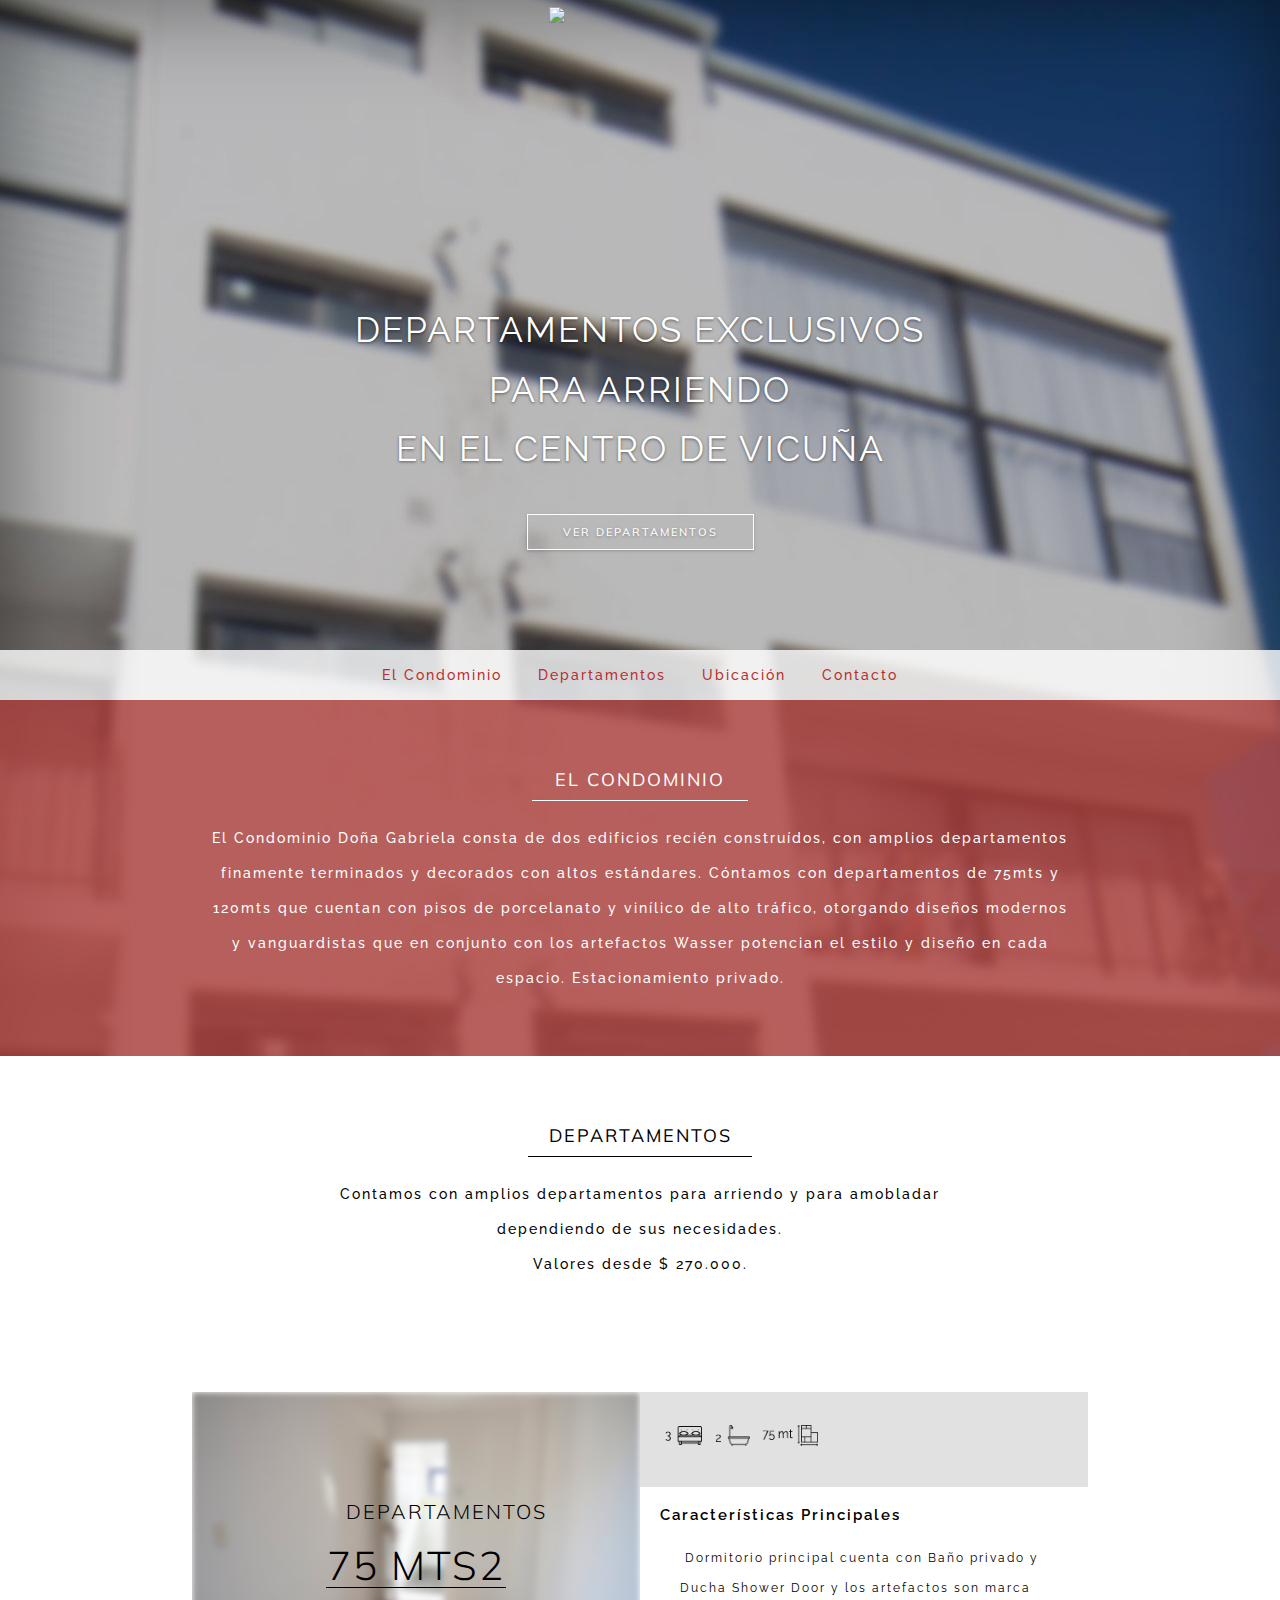
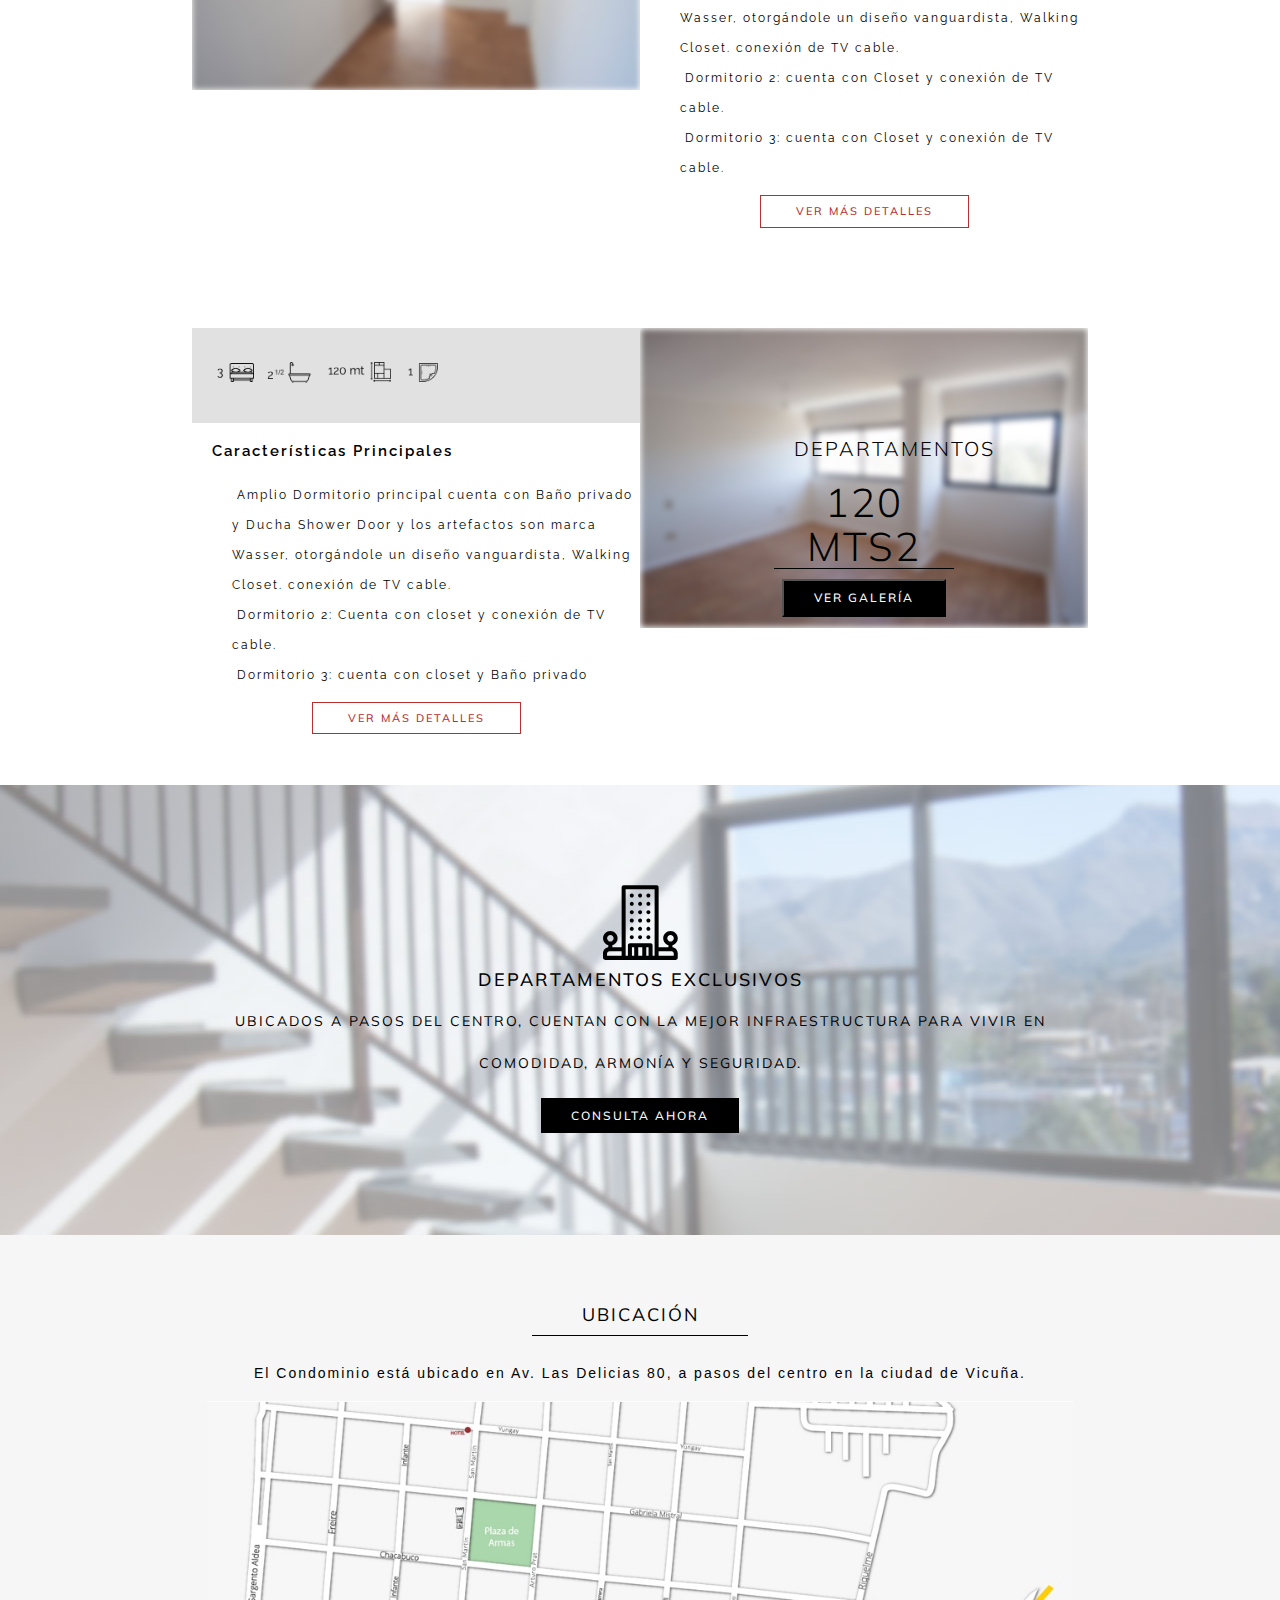
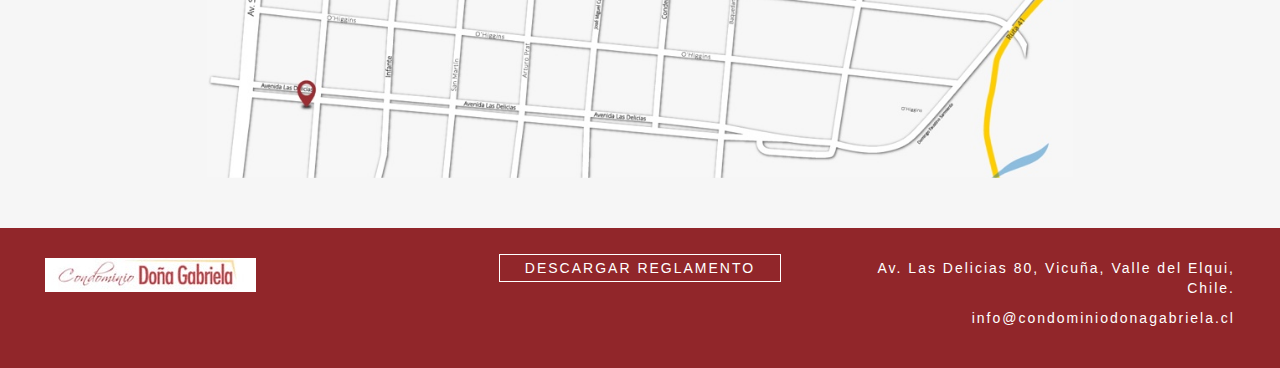
==== commit 8c9aacd8: "actualización de textos" ====
--- a/index.html
+++ b/index.html
@@ -74,11 +74,11 @@
                   </p> -->
                   </div>
                 </div>
-                <div class="row footer">
+               <!--  <div class="row footer">
                   <p>Síguenos en</p>
                   <img src="img/twitter.svg"><img src="img/facebook.svg">
                   <p>Inmobiliaria Santa Mónica S.A. ©</p>
-                </div>
+                </div> -->
               </div>
             </div>
           </div>
@@ -131,7 +131,7 @@
             <div class="col-md-12 col-md-12">
               <h4>El condominio</h4>
               <p>
-                El Condominio Doña Gabriela consta de un edificio recién construído, con amplios departamentos
+                El Condominio Doña Gabriela consta de dos edificios recién construídos, con amplios departamentos
                 finamente terminados y decorados con altos estándares.
                 Cóntamos con departamentos de 75mts y 120mts que cuentan con pisos de porcelanato y
                 vinílico de alto tráfico, otorgando diseños modernos y vanguardistas que en conjunto con los artefactos Wasser potencian el estilo y diseño en cada espacio. Estacionamiento privado.
--- a/css/main.css
+++ b/css/main.css
@@ -490,8 +490,7 @@
 }
 
 .contact-wrapper {
-  background: url(../img/bg-contacto.jpg) center top no-repeat;
-  display: table;
+  background:url(../img/Condominio-Islas-del-Mediterraneo-La-Serena.jpg) center top no-repeat;
   width: 100%;
   height: 100%;
   /* For at least Firefox */
@@ -515,6 +514,7 @@
 }
 
 .contact-wrapper .container input, .contact-wrapper .container textarea {
+  color: black;
   font-family: "Raleway", sans-serif;
   display: block;
   margin-bottom: 20px;
@@ -522,6 +522,9 @@
   padding: 7px;
   border-radius: 4px;
 }
+.contact-wrapper .container input[type="submit"] {
+  color: white;
+}
 
 @media screen and (min-width: 320px) and (max-width: 460px) {
   .contact-wrapper .container input, .contact-wrapper .container textarea {
@@ -564,4 +567,4 @@
   filter: blur(0);
   -webkit-transition: .3s ease-in-out;
   transition: .3s ease-in-out;
-}
+}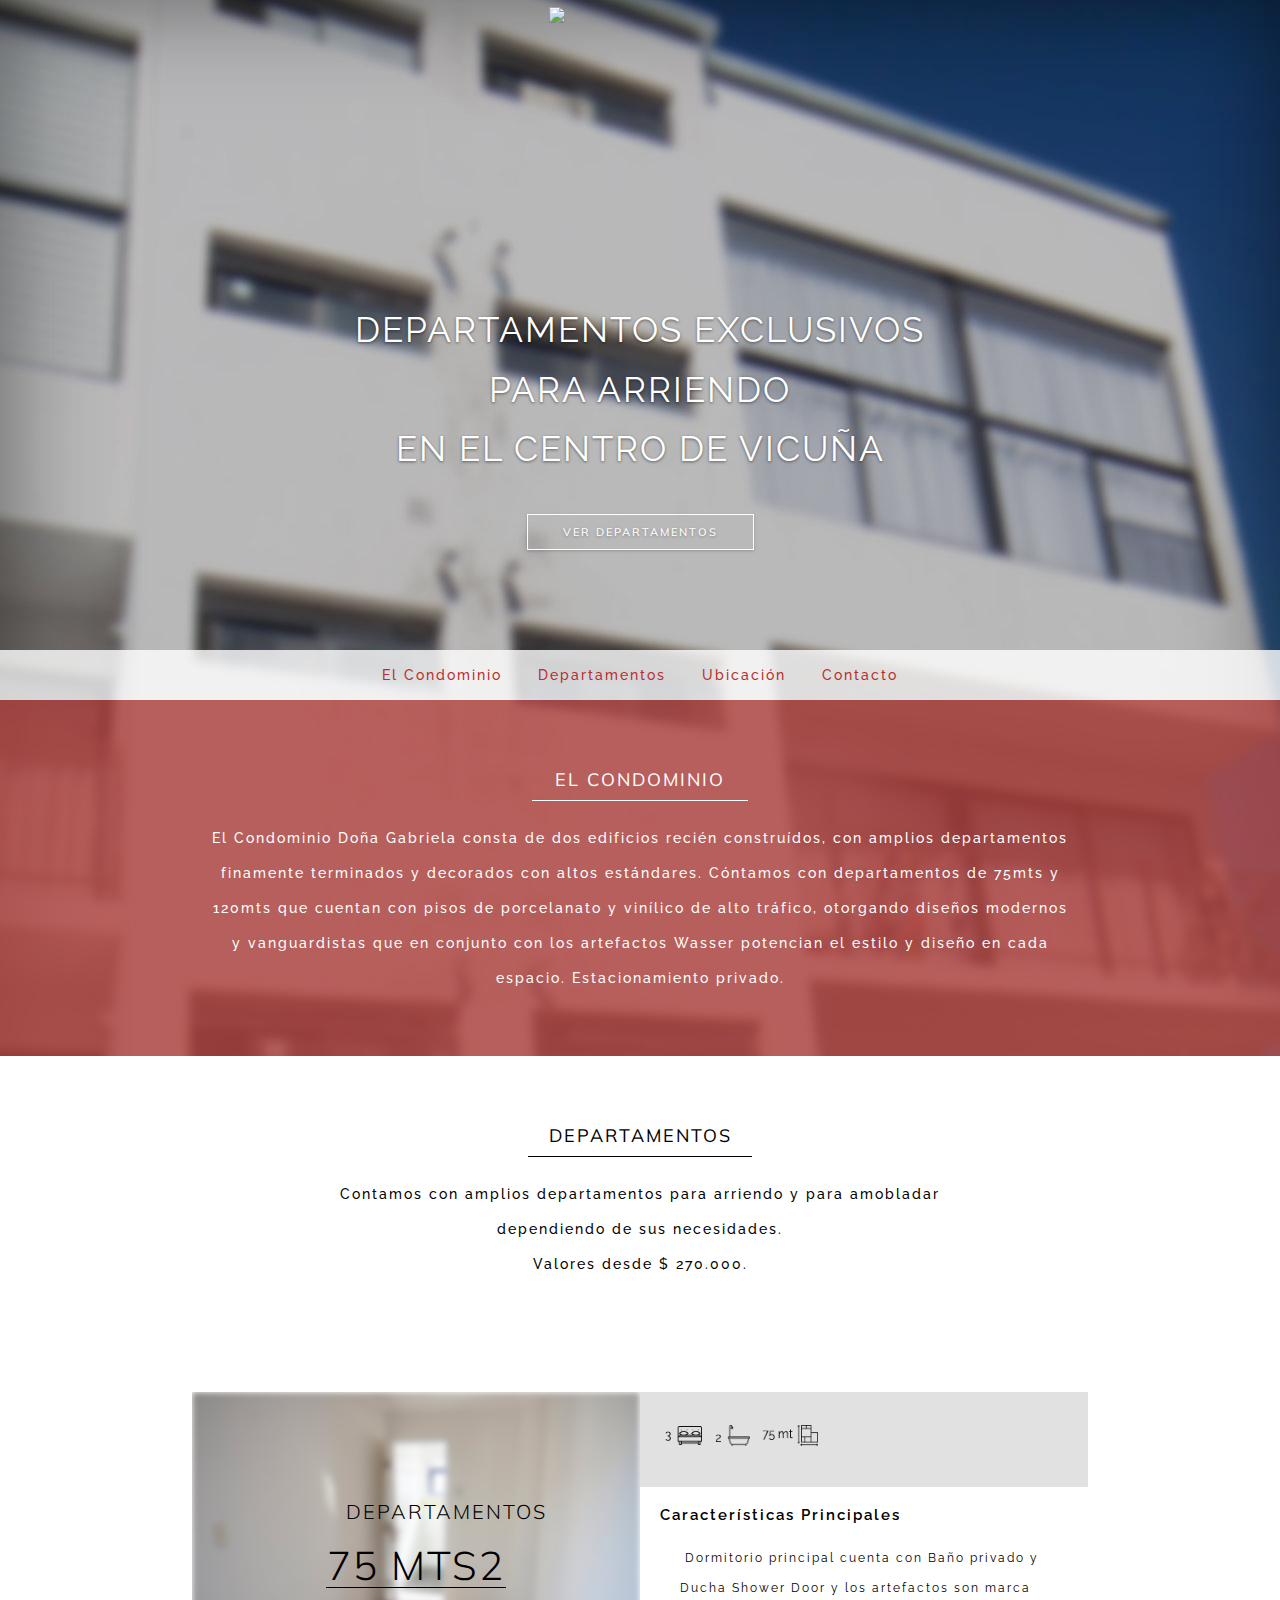
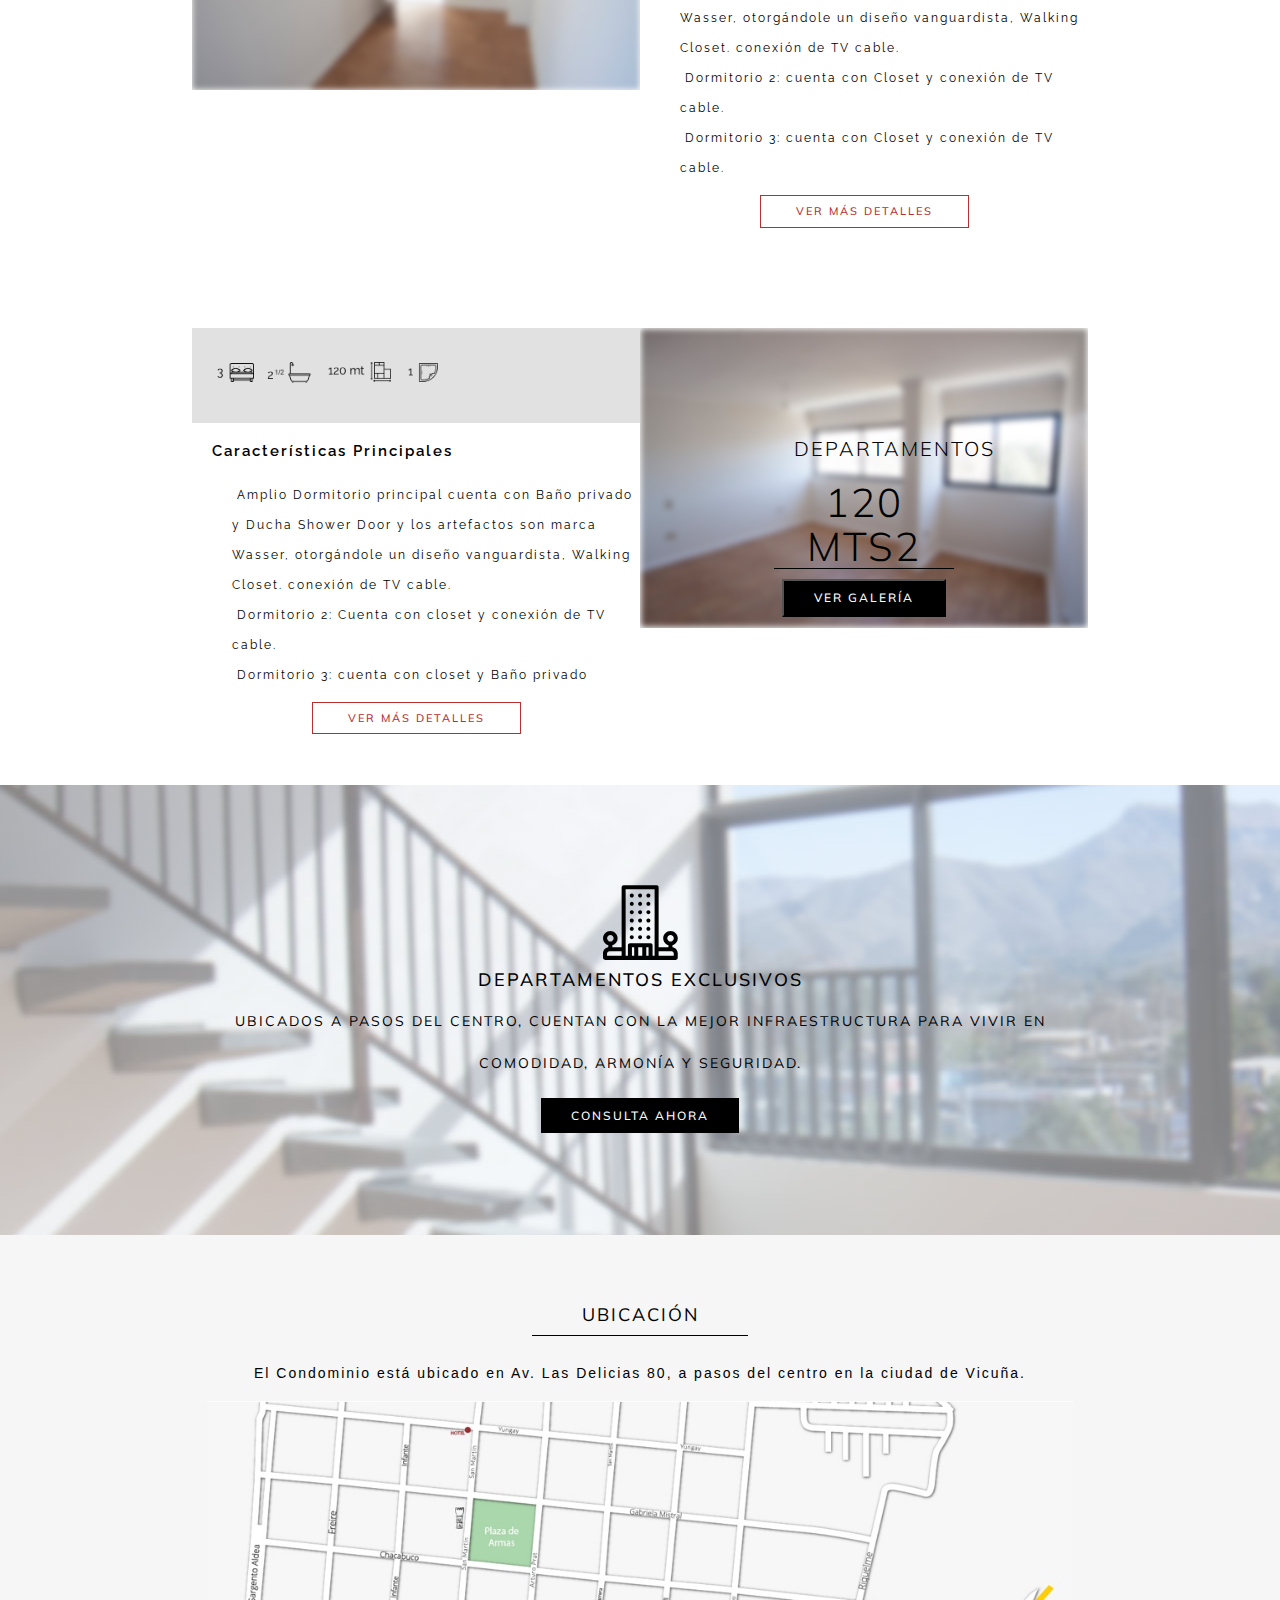
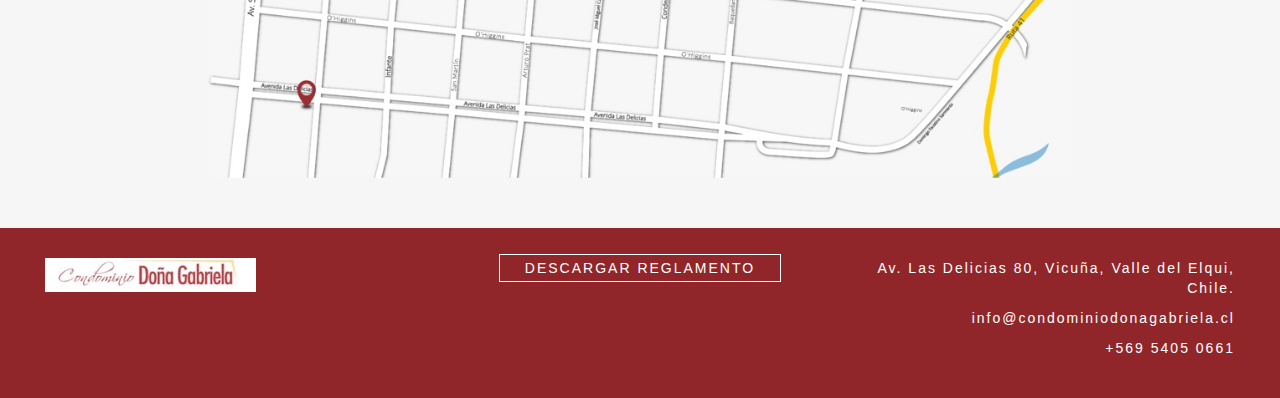
==== commit 93b35ecc: "agregado número de celular" ====
--- a/index.html
+++ b/index.html
@@ -54,6 +54,7 @@
                       <input type="text" name="telefono" placeholder="Tu Teléfono">
                       <textarea rows="4" name="mensaje" placeholder="Tu Mensaje"></textarea>
                       <input type="submit" class="btn btn-lg btn-primary btn-block" value="Enviar">
+                      <input type="hidden" name="_next" value="gracias.html" />
                     </form>
                   </div>
                   <div class="col-md-4">
@@ -331,6 +332,7 @@
         <div class="col-md-4 text-right">
           <p>Av. Las Delicias 80, Vicuña, Valle del Elqui, Chile.</p>
           <p>info@condominiodonagabriela.cl</p>
+          <p>+569 5405 0661</p>
         </div>
       </footer>
       </div>
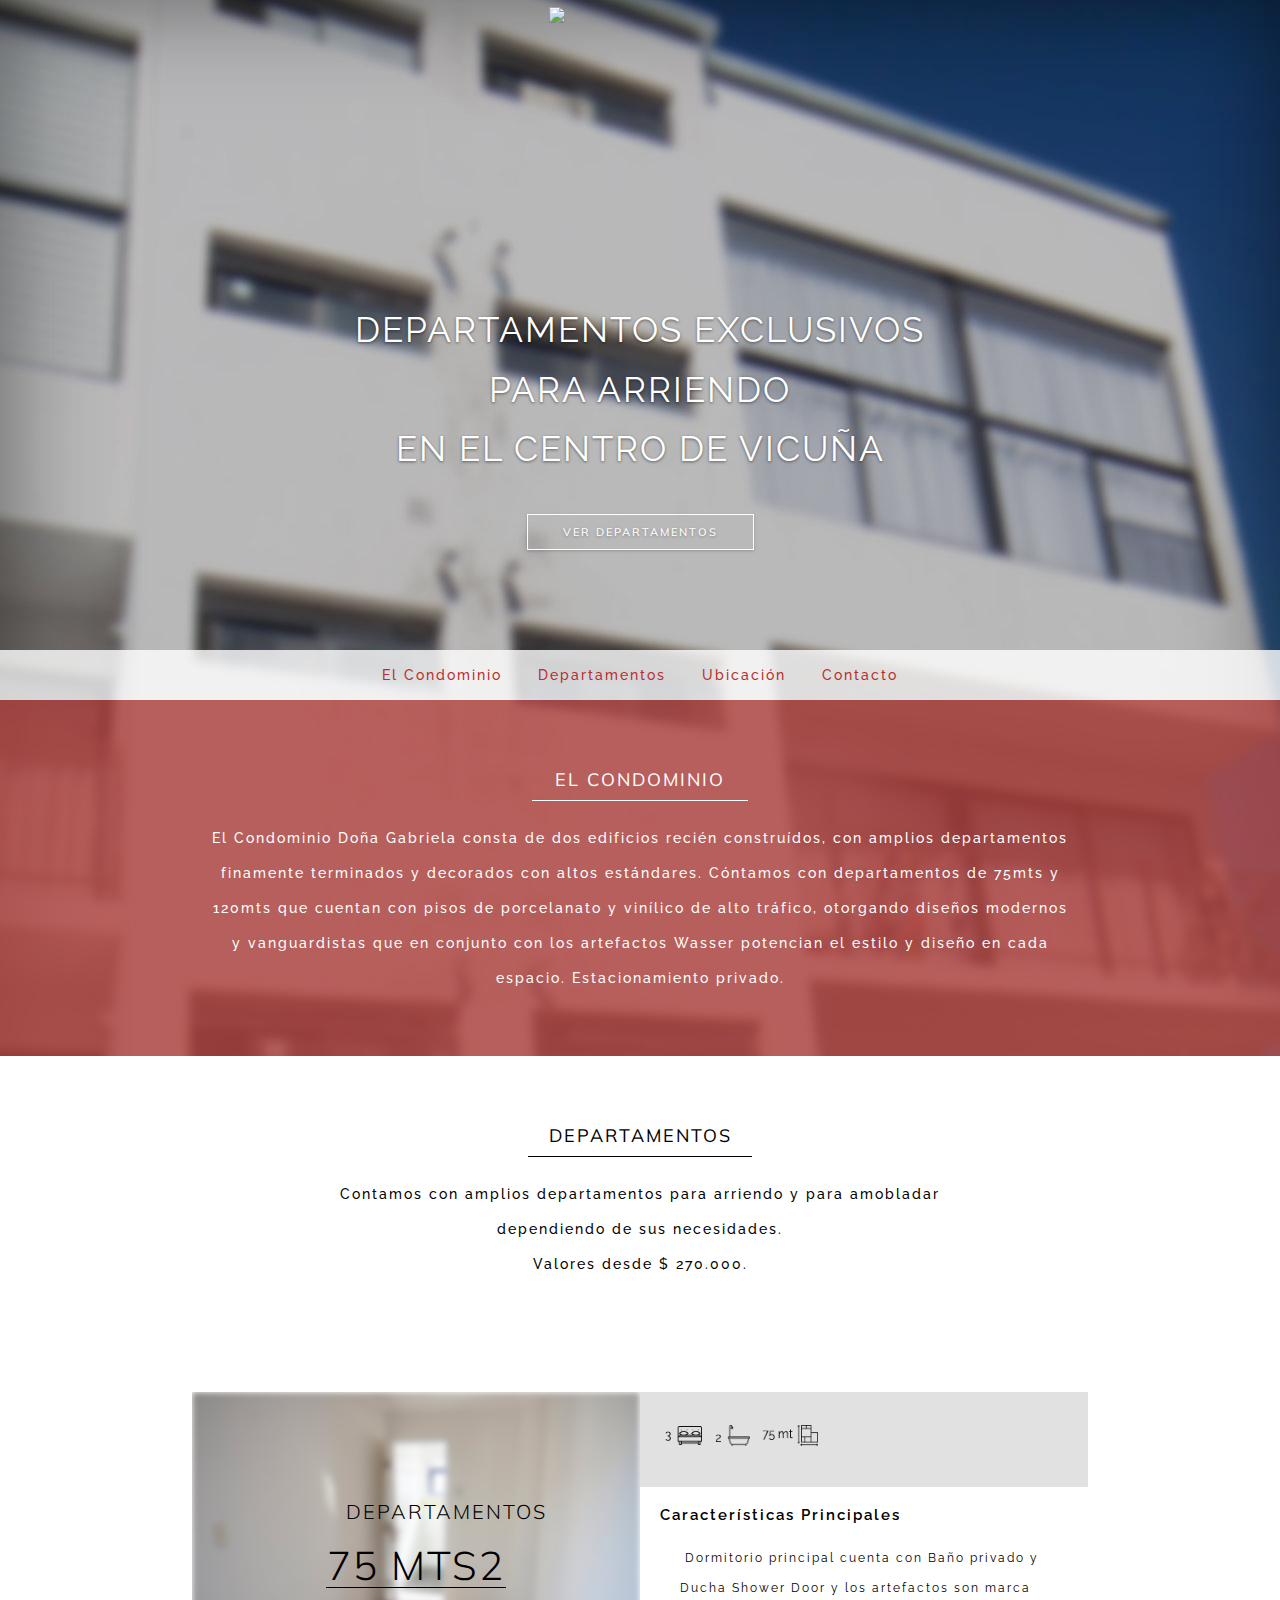
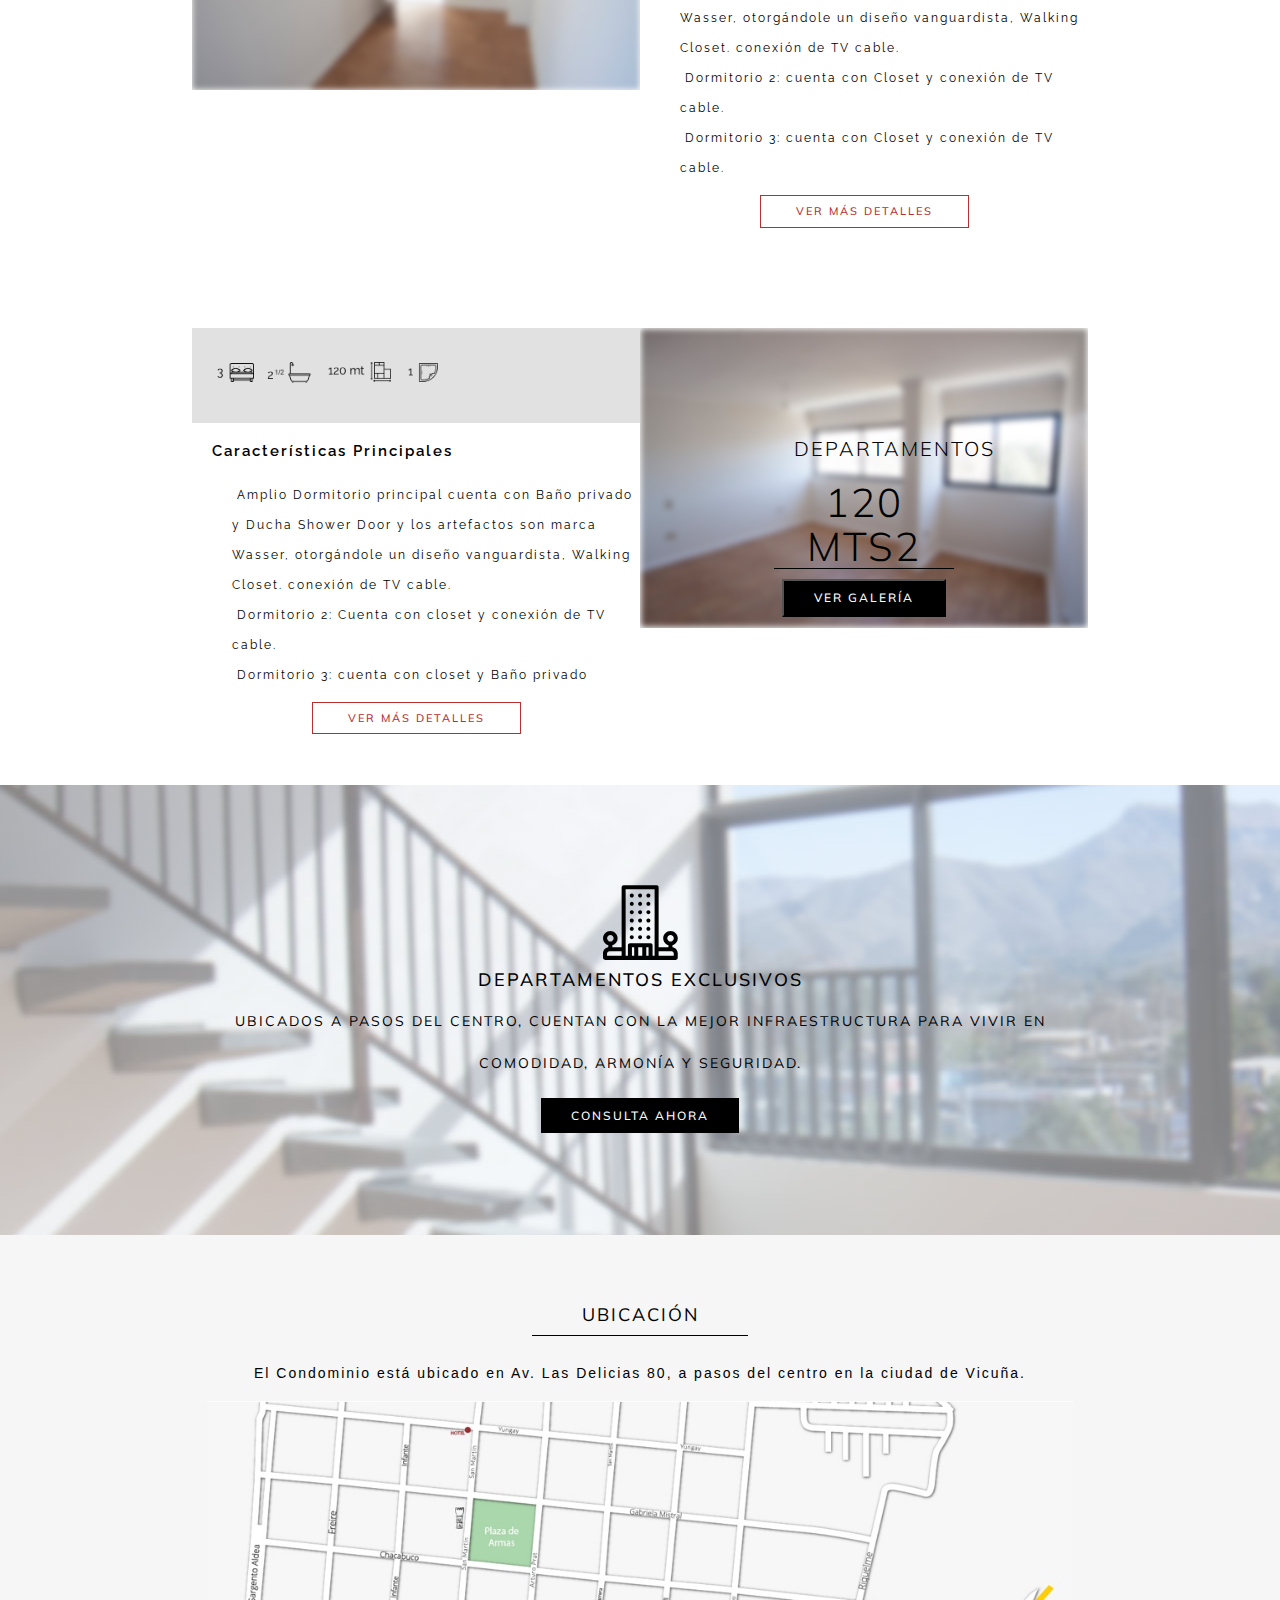
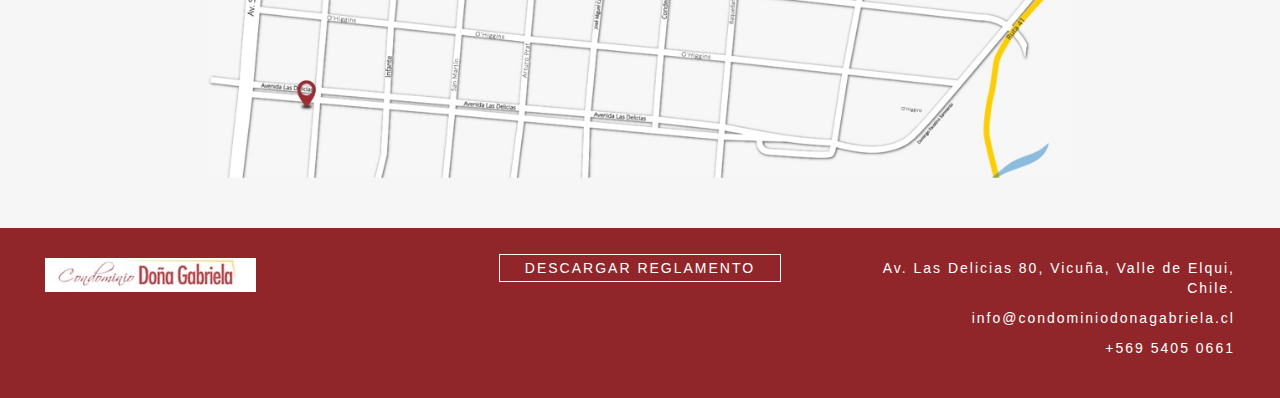
==== commit 5f40b0a6: "corregido 'del elqui'" ====
--- a/index.html
+++ b/index.html
@@ -220,7 +220,7 @@
                     <li><span class="ion-ios-arrow-right"></span>Baño 2 : Ducha Shower Door y los artefactos son marca Wasser, otorgándole un diseño vanguardista</li>
                     <li><span class="ion-ios-arrow-right"></span>Living comedor: Un espacio bastante ampliio. En doble altura para realizar sus sueños.</li>
                     <li><span class="ion-ios-arrow-right"></span>Cocina con logia : Bastante amplia. Con cubiertas en granito.</li>
-                    <li><span class="ion-ios-arrow-right"></span><strong>Terraza de 30mts2 que cuenta con un SPA ( Tina de Hidromasaje). Ideal para Relajarse con una vista espléndida al valle del Elqui.</strong></li>
+                    <li><span class="ion-ios-arrow-right"></span><strong>Terraza de 30mts2 que cuenta con un SPA ( Tina de Hidromasaje). Ideal para Relajarse con una vista espléndida al valle de Elqui.</strong></li>
                   </ul>
                 </div>
                 <a href="#" id="btn-ver">VER MÁS DETALLES</a>
@@ -330,7 +330,7 @@
 	        <a href="reglamento_interno.pdf" class="btn-reg">Descargar Reglamento</a>
         </div>
         <div class="col-md-4 text-right">
-          <p>Av. Las Delicias 80, Vicuña, Valle del Elqui, Chile.</p>
+          <p>Av. Las Delicias 80, Vicuña, Valle de Elqui, Chile.</p>
           <p>info@condominiodonagabriela.cl</p>
           <p>+569 5405 0661</p>
         </div>
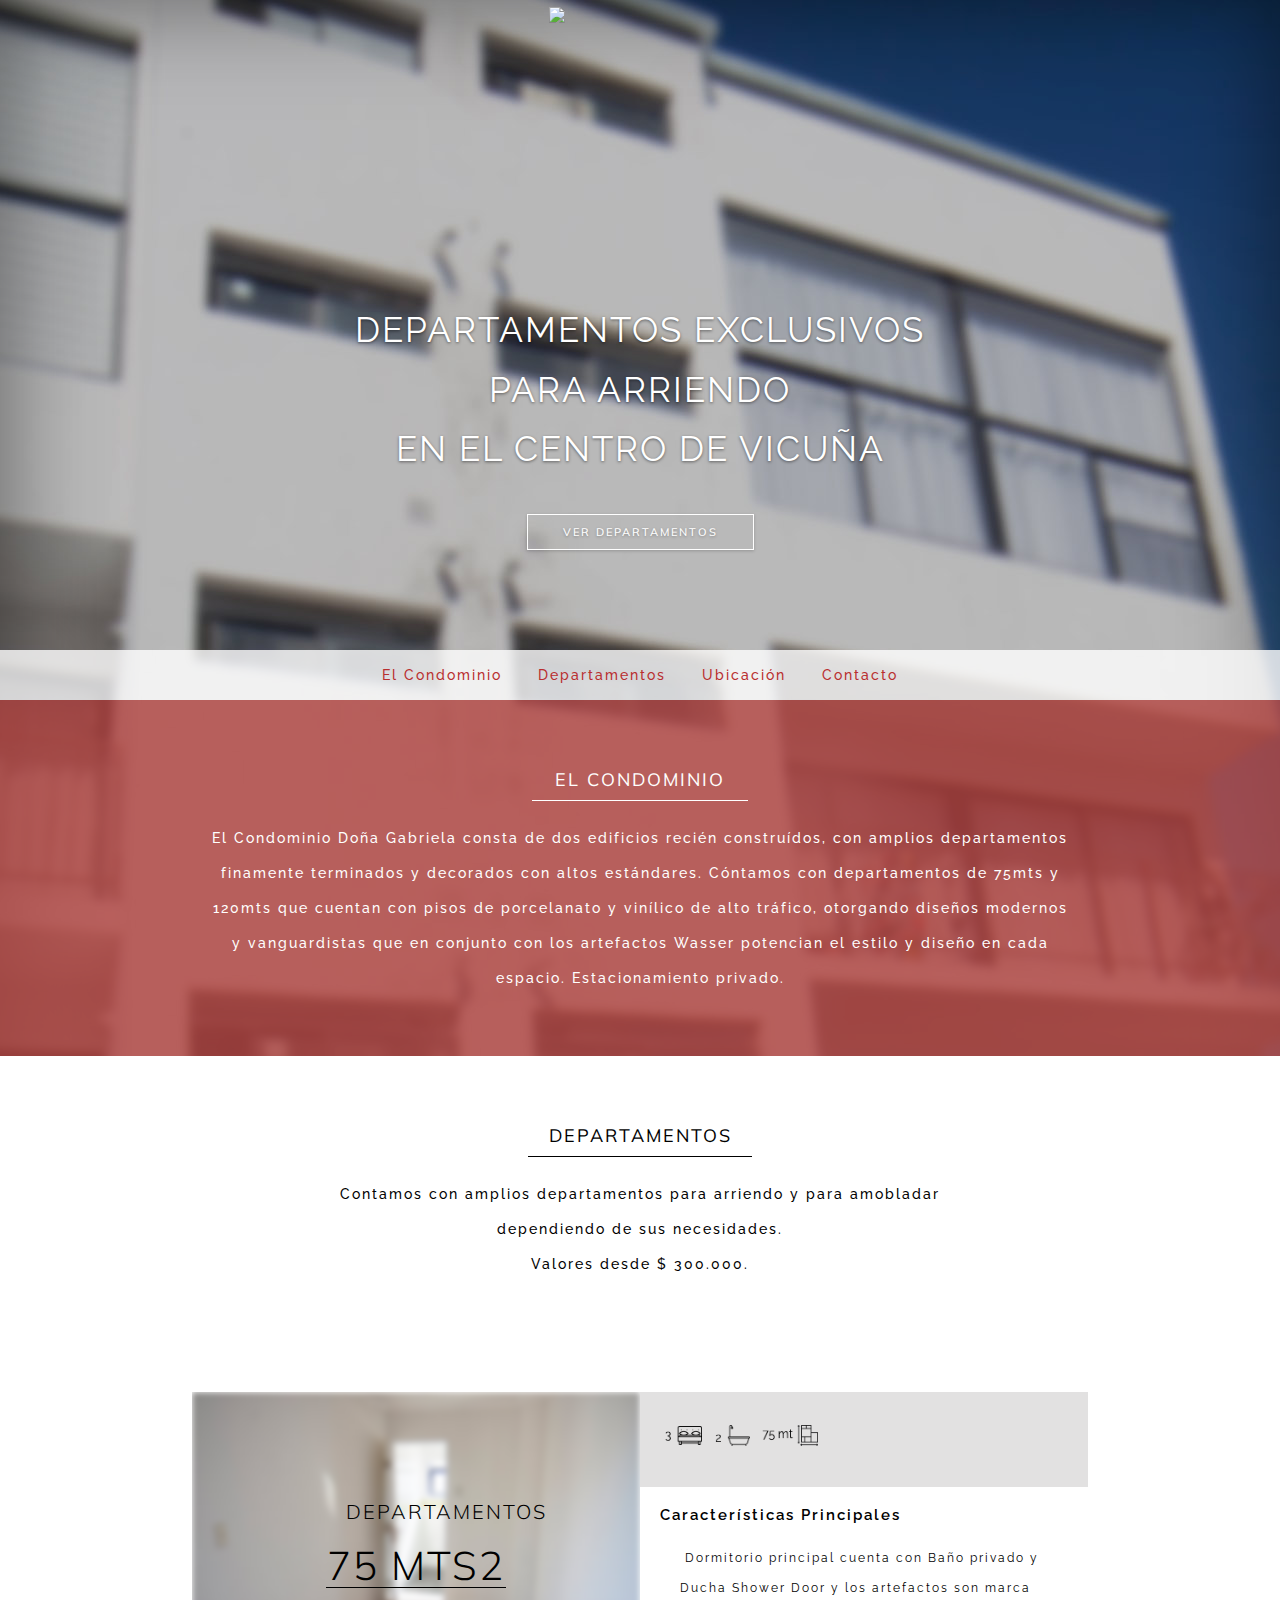
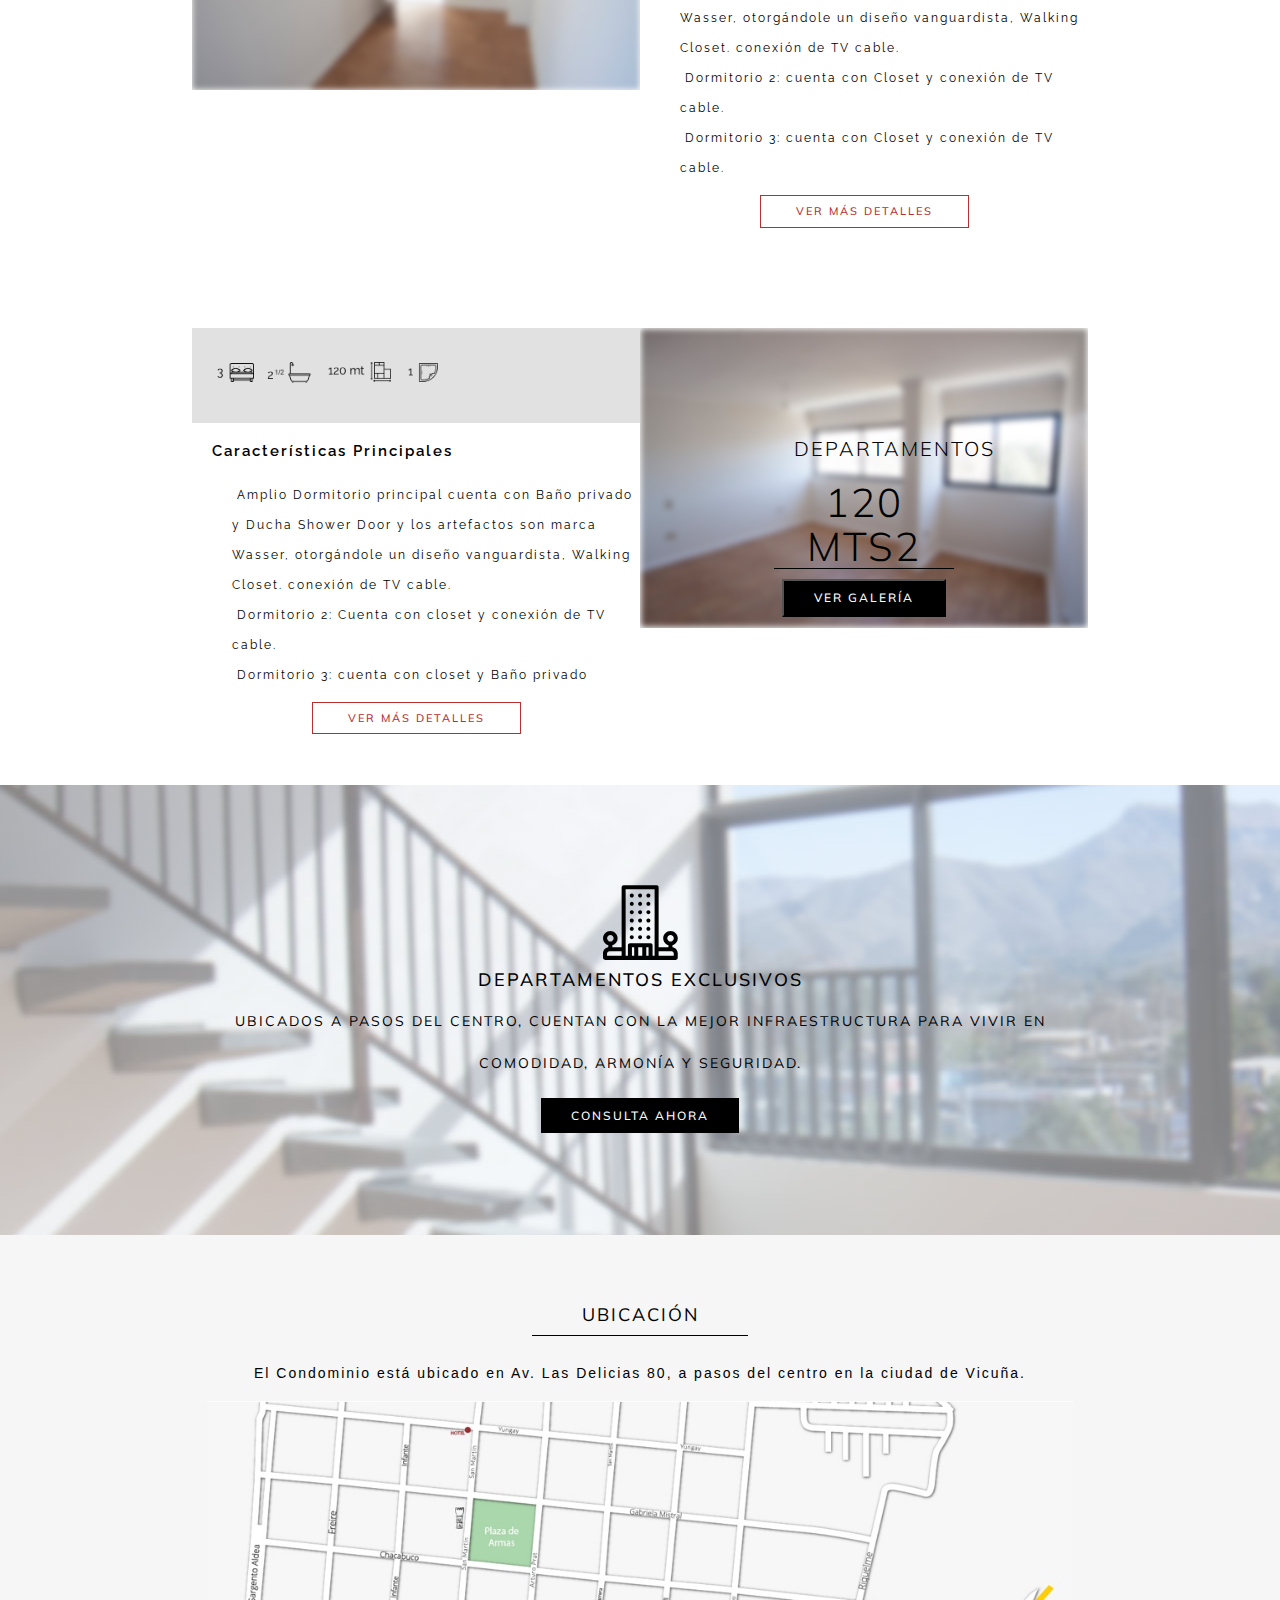
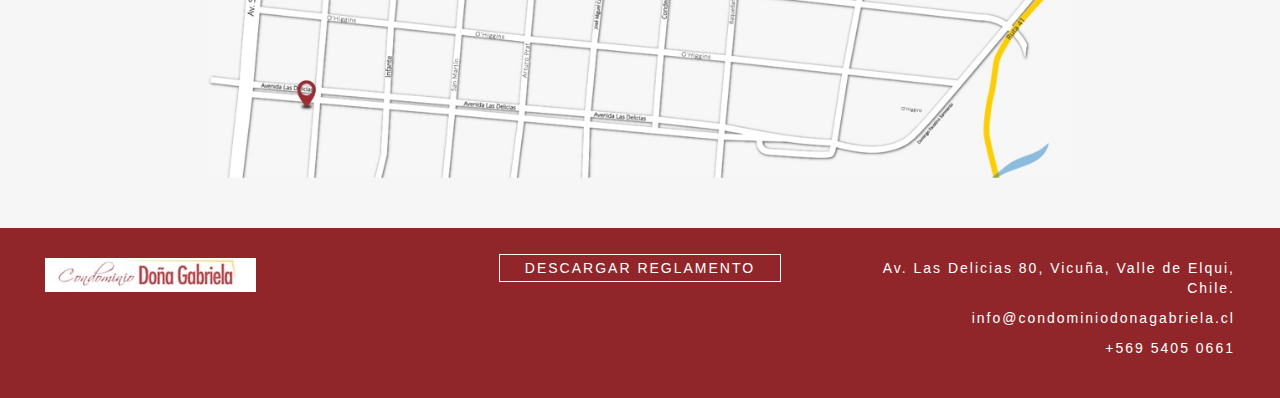
==== commit f6ced108: "cambio de precio" ====
--- a/index.html
+++ b/index.html
@@ -48,7 +48,7 @@
                   <div class="col-md-8 col-md-offset-3">
                   
                     <p>Ponte en contacto con nosotros:</p>
-                    <form action="https://formspree.io/claudio@elbuencamino.com" method="POST">
+                    <form action="https://formspree.io/info@condominiodonagabriela.cl" method="POST">
                       <input type="text" name="nombre" placeholder="Tu Nombre">
                       <input type="email" name="email" placeholder="Tu E-Mail">
                       <input type="text" name="telefono" placeholder="Tu Teléfono">
@@ -148,7 +148,7 @@
               <h4>Departamentos</h4>
               <p>
                 Contamos con amplios departamentos para arriendo y para amobladar </br>dependiendo de sus necesidades.</br>
-                Valores desde $ 270.000.
+                Valores desde $ 300.000.
               </p>
             </div>   
           </div>
--- a/css/main.css
+++ b/css/main.css
@@ -567,4 +567,12 @@
   filter: blur(0);
   -webkit-transition: .3s ease-in-out;
   transition: .3s ease-in-out;
-}+}
+.close {
+    float: right;
+    font-size: 21px;
+    font-weight: 700;
+    line-height: 1;
+    color: white;
+    text-shadow: 0 1px 0 #fff;
+    opacity: .9 !important;